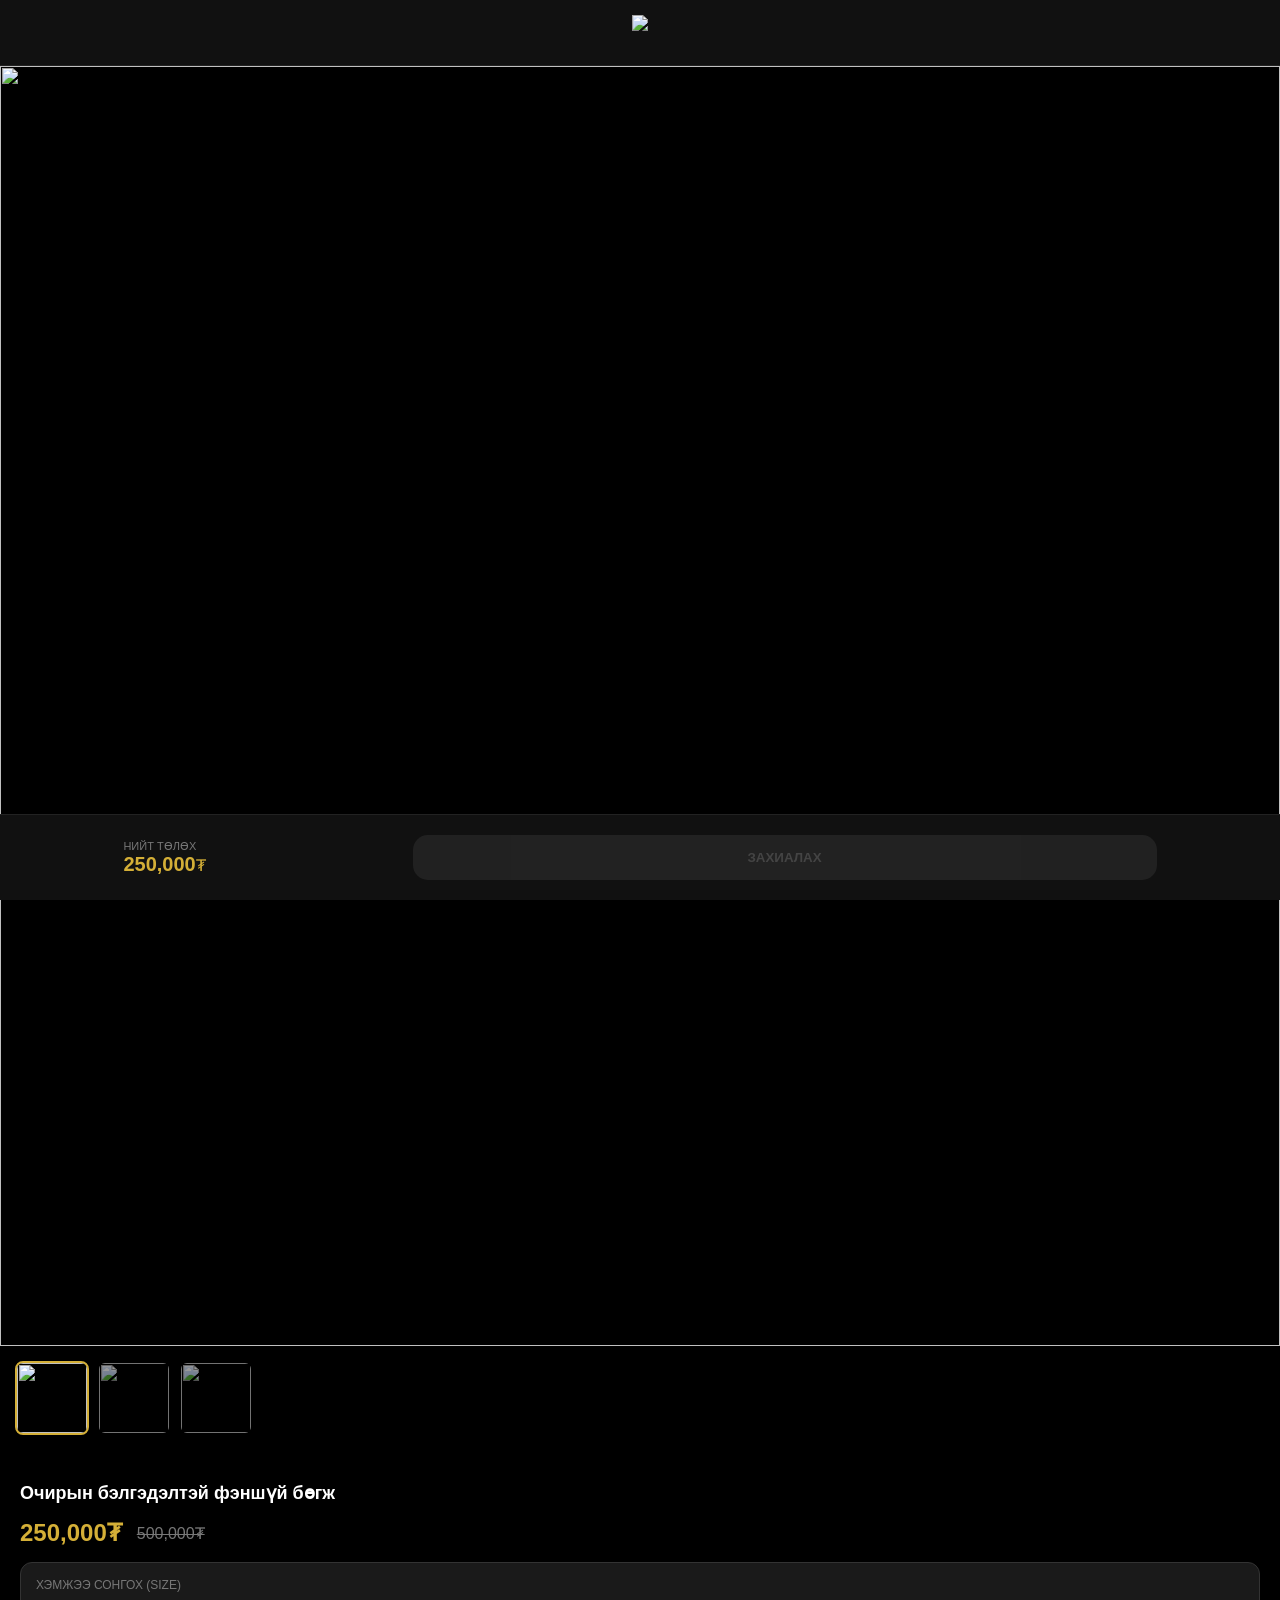
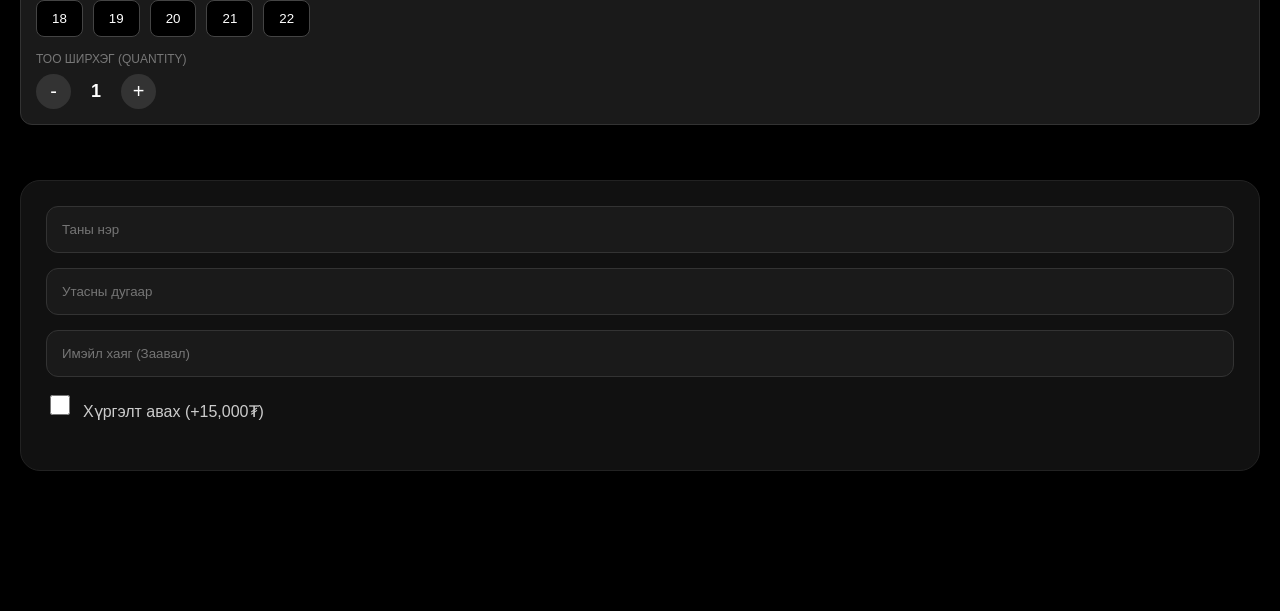
==== index.html @ 752e1028 "Update title and enhance styling in index.html" ====
<!DOCTYPE html>
<html lang="mn">
<head>
    <meta charset="UTF-8">
    <meta name="viewport" content="width=device-width, initial-scale=1.0">
    <title>УРАН ХИЙЦ | Luxury Store</title>
    
    <script type="text/javascript" src="https://cdn.jsdelivr.net/npm/@emailjs/browser@3/dist/email.min.js"></script>
    <script type="text/javascript">
       (function(){
          emailjs.init("nfT3fjYlvh2OVOO5W"); 
       })();
    </script>

    <style>
        :root { --gold: #d4af37; --bg: #000; --card: #111; --red: #ff4d4d; --green: #25D366; }
        body { background-color: var(--bg); color: #fff; font-family: 'Segoe UI', Arial, sans-serif; margin: 0; padding-bottom: 120px; }
        .nav-header { display: flex; justify-content: center; padding: 15px; background: #111; border-bottom: 1px solid #222; position: sticky; top: 0; z-index: 100; }
        .nav-logo { height: 35px; }

        .main-img-holder { width: 100%; aspect-ratio: 1/1; overflow: hidden; background: #000; }
        .main-img-holder img { width: 100%; height: 100%; object-fit: cover; }
        .thumb-scroll { display: flex; gap: 8px; overflow-x: auto; padding: 15px; scrollbar-width: none; }
        .thumb-item { width: 70px; height: 70px; border-radius: 8px; flex-shrink: 0; cursor: pointer; border: 2px solid transparent; object-fit: cover; opacity: 0.6; }
        .thumb-active { border-color: var(--gold); opacity: 1; }

        .info-section { padding: 20px; }
        .product-title { font-size: 18px; font-weight: bold; margin-bottom: 10px; }
        .price-box { display: flex; align-items: center; gap: 15px; margin: 15px 0; }
        .current-price { font-size: 24px; font-weight: 800; color: var(--gold); }
        .old-price { font-size: 16px; color: #777; text-decoration: line-through; }

        .selection-box { background: #1a1a1a; padding: 15px; border-radius: 12px; margin: 15px 0; border: 1px solid #333; }
        .select-label { display: block; font-size: 12px; color: #777; margin-bottom: 8px; text-transform: uppercase; }
        .size-options { display: flex; gap: 10px; flex-wrap: wrap; margin-bottom: 15px; }
        .size-btn { background: #000; border: 1px solid #444; color: #fff; padding: 10px 15px; border-radius: 8px; cursor: pointer; }
        .size-btn.active { border-color: var(--gold); color: var(--gold); background: rgba(212, 175, 55, 0.1); }
        
        .qty-control { display: flex; align-items: center; gap: 20px; }
        .qty-btn { background: #333; border: none; color: #fff; width: 35px; height: 35px; border-radius: 50%; font-size: 20px; cursor: pointer; }
        #qty-val { font-size: 18px; font-weight: bold; }

        .order-card { background: var(--card); border-radius: 20px; padding: 25px; margin: 20px; border: 1px solid #222; }
        .order-card input { width: 100%; padding: 15px; margin-bottom: 15px; border-radius: 12px; border: 1px solid #333; background: #1a1a1a; color: #fff; box-sizing: border-box; }
        
        .footer-bar { position: fixed; bottom: 0; width: 100%; background: #111; padding: 20px; border-top: 1px solid #222; display: flex; justify-content: space-around; align-items: center; box-sizing: border-box; z-index: 100; }
        .checkout-btn { background: var(--gold); color: #000; border: none; padding: 15px 40px; border-radius: 15px; font-weight: bold; cursor: pointer; width: 60%; }
        .checkout-btn:disabled { background: #333; color: #777; opacity: 0.5; }

        /* Modal */
        .modal { display: none; position: fixed; top: 0; left: 0; width: 100%; height: 100%; background: rgba(0,0,0,0.95); justify-content: center; align-items: center; z-index: 1000; }
        .modal-content { background: #111; padding: 30px; border-radius: 25px; width: 90%; max-width: 400px; text-align: center; border: 1px solid var(--gold); }
        .payment-btn { width: 100%; padding: 15px; border: none; border-radius: 12px; font-weight: bold; cursor: pointer; margin-top: 10px; }
        .confirm-btn { background: var(--green); color: #000; }
        .close-btn { background: #222; color: #777; font-size: 12px; }
    </style>
</head>
<body>

<nav class="nav-header">
    <img src="https://i.postimg.cc/PrZQPYHB/Luxury-Footwear-Logo.png" class="nav-logo">
</nav>

<div class="product-container">
    <div class="main-img-holder">
        <img id="main-view" src="https://i.postimg.cc/PrZQPYHB/Luxury-Footwear-Logo.png">
    </div>
    <div class="thumb-scroll">
        <img class="thumb-item thumb-active" src="https://i.postimg.cc/PrZQPYHB/Luxury-Footwear-Logo.png" onclick="changeImg(this)">
        <img class="thumb-item" src="https://picsum.photos/600/600?random=1" onclick="changeImg(this)">
        <img class="thumb-item" src="https://picsum.photos/600/600?random=2" onclick="changeImg(this)">
    </div>

    <div class="info-section">
        <h1 class="product-title">Очирын бэлгэдэлтэй фэншүй бөгж</h1>
        <div class="price-box">
            <span class="current-price">250,000₮</span>
            <span class="old-price">500,000₮</span>
        </div>

        <div class="selection-box">
            <label class="select-label">Хэмжээ сонгох (Size)</label>
            <div class="size-options">
                <button class="size-btn" onclick="setSize(this)">18</button>
                <button class="size-btn" onclick="setSize(this)">19</button>
                <button class="size-btn" onclick="setSize(this)">20</button>
                <button class="size-btn" onclick="setSize(this)">21</button>
                <button class="size-btn" onclick="setSize(this)">22</button>
            </div>
            <label class="select-label">Тоо ширхэг (Quantity)</label>
            <div class="qty-control">
                <button class="qty-btn" onclick="updateQty(-1)">-</button>
                <span id="qty-val">1</span>
                <button class="qty-btn" onclick="updateQty(1)">+</button>
            </div>
        </div>
    </div>

    <div class="order-card">
        <input type="text" id="p-name" placeholder="Таны нэр" oninput="validate()">
        <input type="tel" id="p-phone" placeholder="Утасны дугаар" oninput="validate()">
        <input type="email" id="p-email" placeholder="Имэйл хаяг (Заавал)" oninput="validate()">
        <label style="display: flex; align-items: center; gap: 10px; margin-bottom: 15px; color: #ccc;">
            <input type="checkbox" id="del-check" onchange="calc()" style="width: 20px; height: 20px;"> 
            <span>Хүргэлт авах (+15,000₮)</span>
        </label>
        <input type="text" id="address" placeholder="Хүргэлтийн хаяг" style="display:none;" oninput="validate()">
    </div>
</div>

<div class="footer-bar">
    <div>
        <div style="font-size: 11px; color: #777;">НИЙТ ТӨЛӨХ</div>
        <span id="res-total" style="font-size: 20px; color: var(--gold); font-weight: bold;">250,000</span><span style="color:var(--gold);">₮</span>
    </div>
    <button id="submit-btn" class="checkout-btn" disabled onclick="sendOrder()">ЗАХИАЛАХ</button>
</div>

<div id="paymentModal" class="modal">
    <div class="modal-content">
        <h2 style="color: var(--gold); margin-bottom: 5px;">Захиалга бүртгэгдлээ</h2>
        <p style="font-size: 12px; color: #aaa; margin-bottom: 20px;">Төлбөр шилжүүлсний дараа баталгаажуулах товчийг дарна уу.</p>
        
        <div style="text-align: left; background: #000; padding: 15px; border-radius: 12px; border: 1px solid var(--gold); margin-bottom: 15px; font-size: 14px;">
            <div>Данс: <b>ХасБанк 5003793719</b></div>
            <div>Нэр: <b>Б.Энхсайхан</b></div>
            <div>Дүн: <b id="pay-total-val" style="color:var(--gold);">0₮</b></div>
            <div>Утга: <b id="pay-order-id" style="color:var(--green);">#UK-0000</b></div>
        </div>
        
        <img id="qr-img" src="" style="width: 160px; border-radius: 10px; margin-bottom: 15px;">
        
        <button id="confirm-pay-btn" class="payment-btn confirm-btn" onclick="confirmPayment()">ТӨЛБӨР ШИЛЖҮҮЛСЭН</button>
        <button class="payment-btn close-btn" onclick="window.location.reload()">ХААХ</button>
    </div>
</div>

<script>
let selectedSize = "";
let quantity = 1;
let currentOrderID = "";
const unitPrice = 250000;
const delFee = 15000;

function changeImg(el) {
    document.getElementById('main-view').src = el.src;
    document.querySelectorAll('.thumb-item').forEach(t => t.classList.remove('thumb-active'));
    el.classList.add('thumb-active');
}

function setSize(btn) {
    document.querySelectorAll('.size-btn').forEach(b => b.classList.remove('active'));
    btn.classList.add('active');
    selectedSize = btn.innerText;
    validate();
}

function updateQty(val) {
    quantity = Math.max(1, quantity + val);
    document.getElementById('qty-val').innerText = quantity;
    calc();
}

function calc() {
    const isDel = document.getElementById('del-check').checked;
    document.getElementById('address').style.display = isDel ? 'block' : 'none';
    const total = (unitPrice * quantity) + (isDel ? delFee : 0);
    document.getElementById('res-total').innerText = total.toLocaleString();
    document.getElementById('pay-total-val').innerText = total.toLocaleString() + "₮";
    validate();
}

function validate() {
    const name = document.getElementById('p-name').value.trim();
    const phone = document.getElementById('p-phone').value.trim();
    const email = document.getElementById('p-email').value.trim();
    const isDel = document.getElementById('del-check').checked;
    const address = document.getElementById('address').value.trim();
    
    let canSubmit = name !== "" && phone.length >= 8 && email.includes('@') && selectedSize !== "";
    if(isDel && address === "") canSubmit = false;
    
    document.getElementById('submit-btn').disabled = !canSubmit;
}

function sendOrder() {
    const btn = document.getElementById('submit-btn');
    btn.innerText = "Илгээж байна...";
    btn.disabled = true;
    
    currentOrderID = '#UK-' + Math.floor(1000 + Math.random() * 9000);
    const params = {
        order_id: currentOrderID,
        from_name: document.getElementById('p-name').value,
        phone: document.getElementById('p-phone').value,
        user_email: document.getElementById('p-email').value,
        order_details: `Бөгж (Хэмжээ: ${selectedSize}, Тоо: ${quantity}ш) - ЗАХИАЛГА ҮҮССЭН`,
        address: document.getElementById('address').value || "Дэлгүүрээс авах",
        total_price: document.getElementById('res-total').innerText + "₮"
    };

    emailjs.send('service_izdours', 'template_ix01rik', params)
    .then(() => {
        document.getElementById('pay-order-id').innerText = currentOrderID;
        document.getElementById('qr-img').src = `https://api.qrserver.com/v1/create-qr-code/?size=200x200&data=https://u-khiits.mn/pay?id=${currentOrderID}`;
        document.getElementById('paymentModal').style.display = 'flex';
        btn.innerText = "ЗАХИАЛАХ";
        btn.disabled = false;
    });
}

// ТӨЛБӨР БАТАЛГААЖУУЛАХ ФУНКЦ
function confirmPayment() {
    const btn = document.getElementById('confirm-pay-btn');
    btn.innerText = "Мэдэгдэж байна...";
    btn.disabled = true;

    const params = {
        order_id: currentOrderID,
        from_name: document.getElementById('p-name').value,
        phone: document.getElementById('p-phone').value,
        user_email: document.getElementById('p-email').value,
        order_details: `ТӨЛБӨР ТӨЛӨГДӨВ: Бөгж (Хэмжээ: ${selectedSize}, Тоо: ${quantity}ш)`,
        address: document.getElementById('address').value || "Дэлгүүрээс авах",
        total_price: document.getElementById('res-total').innerText + "₮"
    };

    emailjs.send('service_izdours', 'template_ix01rik', params)
    .then(() => {
        alert("Төлбөр шилжүүлсэн тухай мэдэгдэл илгээгдлээ. Бид шалгаад баталгаажуулах болно. Баярлалаа!");
        window.location.reload();
    })
    .catch((err) => {
        alert("Алдаа гарлаа, та дахин оролдоно уу.");
        btn.disabled = false;
        btn.innerText = "ТӨЛБӨР ШИЛЖҮҮЛСЭН";
    });
}
</script>
</body>
</html>
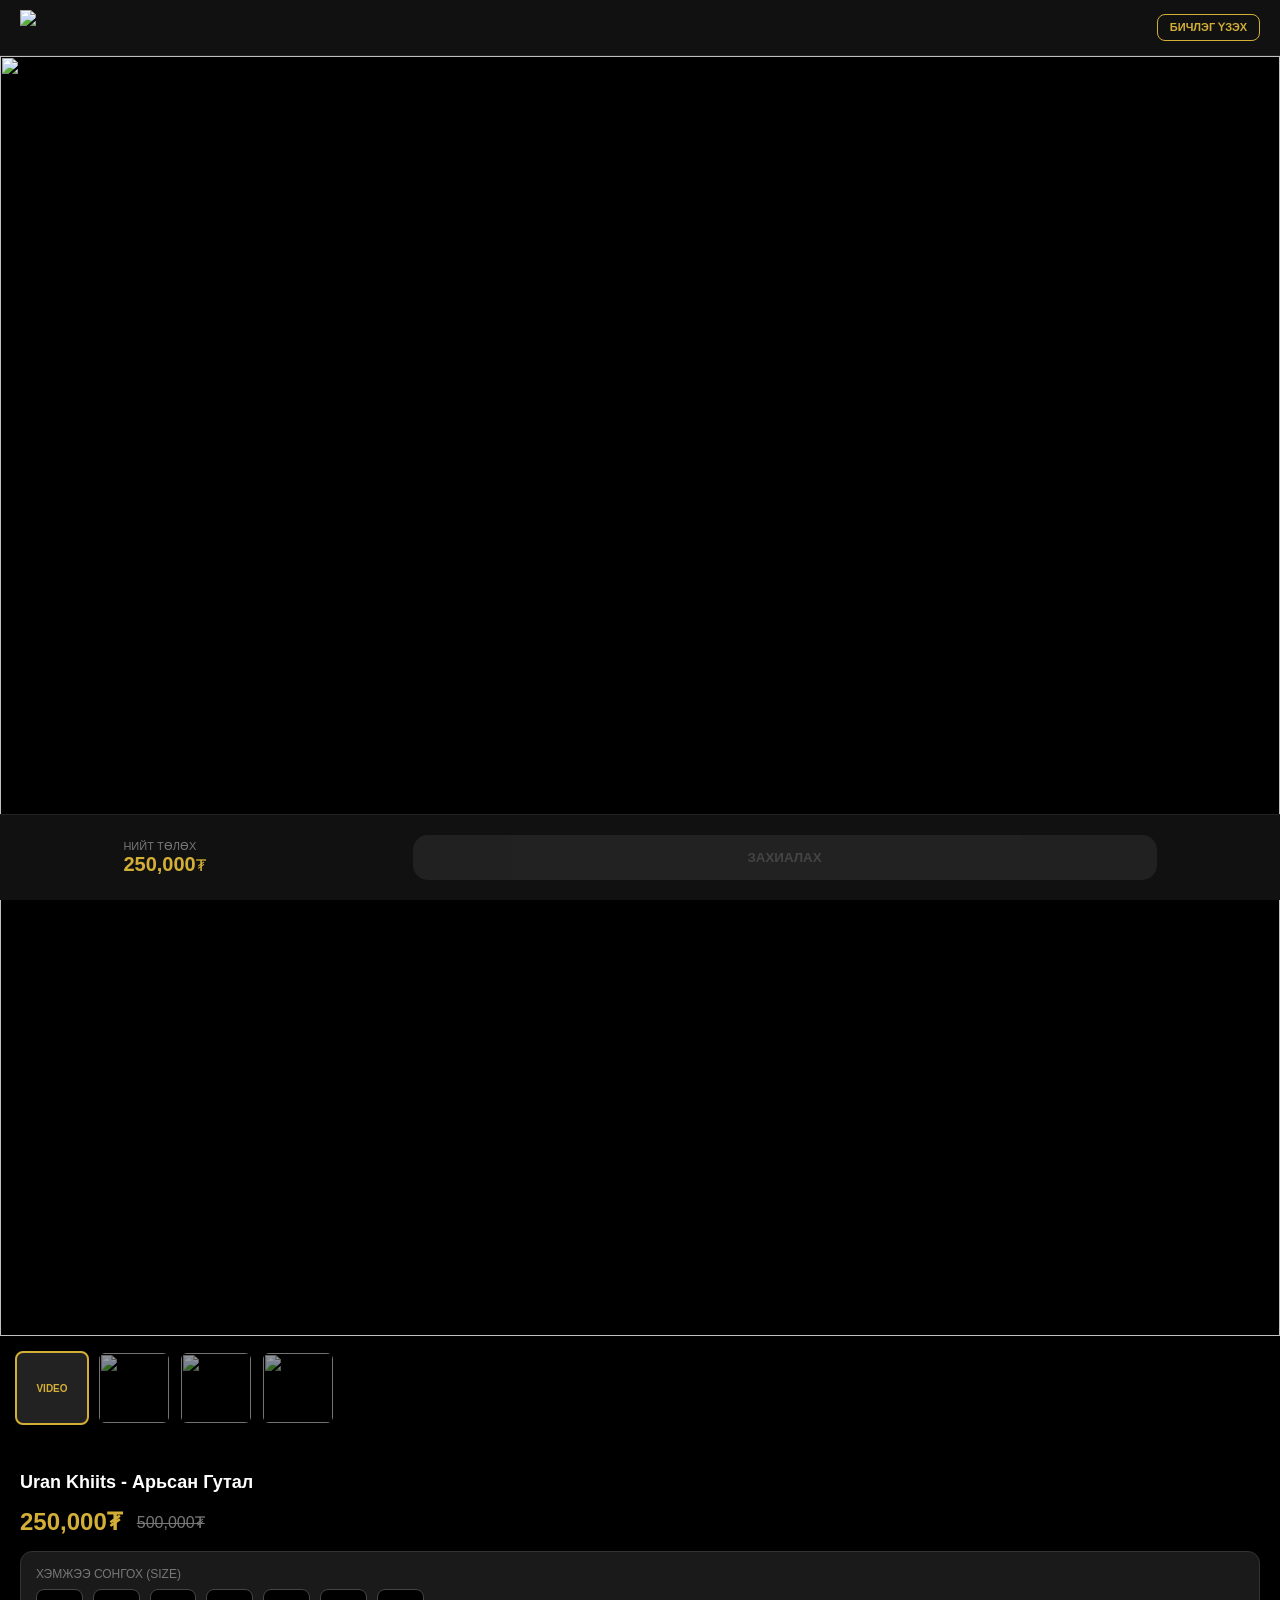
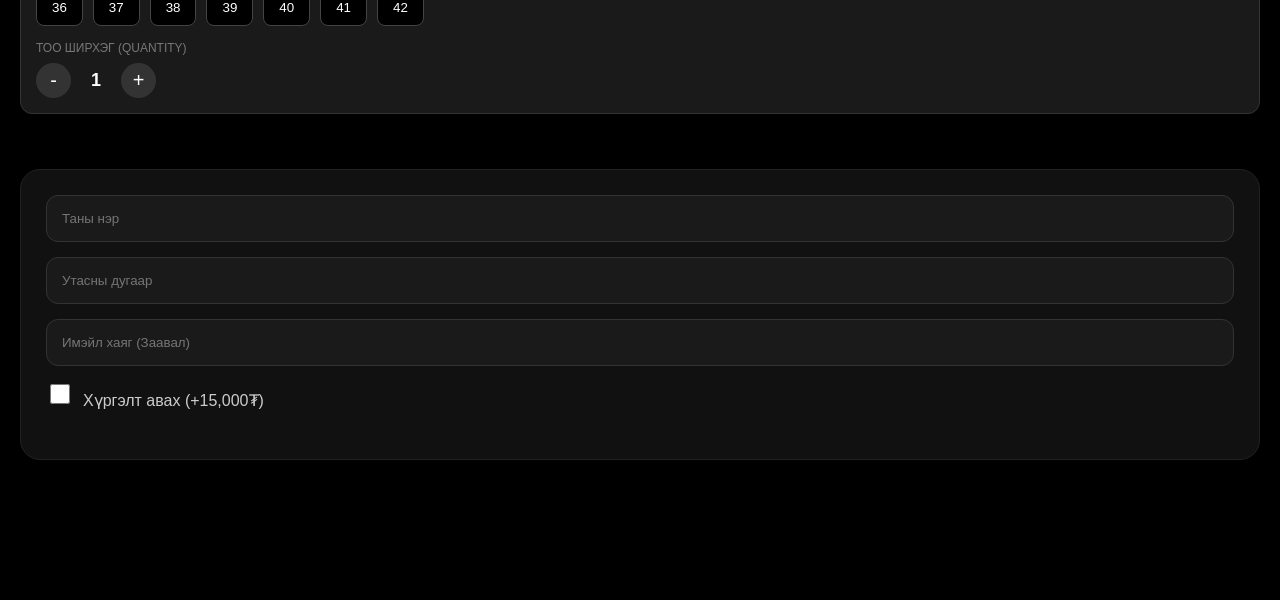
==== commit 09a05fd0: "Rearrange product display to prioritize image over video Updated the product display section to show" ====
--- a/index.html
+++ b/index.html
@@ -15,11 +15,37 @@
     <style>
         :root { --gold: #d4af37; --bg: #000; --card: #111; --red: #ff4d4d; --green: #25D366; }
         body { background-color: var(--bg); color: #fff; font-family: 'Segoe UI', Arial, sans-serif; margin: 0; padding-bottom: 120px; }
-        .nav-header { display: flex; justify-content: center; padding: 15px; background: #111; border-bottom: 1px solid #222; position: sticky; top: 0; z-index: 100; }
+        
+        /* Навбар хэсэгт БИЧЛЭГ ҮЗЭХ товчийг нэмсэн */
+        .nav-header { 
+            display: flex; 
+            justify-content: space-between; 
+            align-items: center; 
+            padding: 10px 20px; 
+            background: #111; 
+            border-bottom: 1px solid #222; 
+            position: sticky; 
+            top: 0; 
+            z-index: 100; 
+        }
         .nav-logo { height: 35px; }
-
-        .main-img-holder { width: 100%; aspect-ratio: 1/1; overflow: hidden; background: #000; }
-        .main-img-holder img { width: 100%; height: 100%; object-fit: cover; }
+        .video-link-btn { 
+            color: var(--gold); 
+            text-decoration: none; 
+            border: 1px solid var(--gold); 
+            padding: 6px 12px; 
+            border-radius: 8px; 
+            font-size: 11px; 
+            font-weight: bold;
+            transition: 0.3s;
+        }
+        .video-link-btn:hover {
+            background: rgba(212, 175, 55, 0.1);
+        }
+
+        .main-img-holder { width: 100%; aspect-ratio: 1/1; overflow: hidden; background: #000; position: relative; }
+        .main-img-holder img, .main-img-holder video { width: 100%; height: 100%; object-fit: cover; }
+        
         .thumb-scroll { display: flex; gap: 8px; overflow-x: auto; padding: 15px; scrollbar-width: none; }
         .thumb-item { width: 70px; height: 70px; border-radius: 8px; flex-shrink: 0; cursor: pointer; border: 2px solid transparent; object-fit: cover; opacity: 0.6; }
         .thumb-active { border-color: var(--gold); opacity: 1; }
@@ -47,7 +73,6 @@
         .checkout-btn { background: var(--gold); color: #000; border: none; padding: 15px 40px; border-radius: 15px; font-weight: bold; cursor: pointer; width: 60%; }
         .checkout-btn:disabled { background: #333; color: #777; opacity: 0.5; }
 
-        /* Modal */
         .modal { display: none; position: fixed; top: 0; left: 0; width: 100%; height: 100%; background: rgba(0,0,0,0.95); justify-content: center; align-items: center; z-index: 1000; }
         .modal-content { background: #111; padding: 30px; border-radius: 25px; width: 90%; max-width: 400px; text-align: center; border: 1px solid var(--gold); }
         .payment-btn { width: 100%; padding: 15px; border: none; border-radius: 12px; font-weight: bold; cursor: pointer; margin-top: 10px; }
@@ -59,20 +84,26 @@
 
 <nav class="nav-header">
     <img src="https://i.postimg.cc/PrZQPYHB/Luxury-Footwear-Logo.png" class="nav-logo">
+    <a href="videos.html" class="video-link-btn">БИЧЛЭГ ҮЗЭХ</a>
 </nav>
 
-<div class="product-container">
-    <div class="main-img-holder">
-        <img id="main-view" src="https://i.postimg.cc/PrZQPYHB/Luxury-Footwear-Logo.png">
-    </div>
+<div class="main-img-holder">
+    <img id="main-view" src="https://i.postimg.cc/PrZQPYHB/Luxury-Footwear-Logo.png" style="display: block;">
+    
+    <video id="main-video" style="display: none;" muted loop playsinline>
+        <source src="8a8170ee-0295-4169-8b55-b41bb0f8d7ea.mp4" type="video/mp4">
+    </video>
+</div>
+
     <div class="thumb-scroll">
-        <img class="thumb-item thumb-active" src="https://i.postimg.cc/PrZQPYHB/Luxury-Footwear-Logo.png" onclick="changeImg(this)">
+        <div class="thumb-item thumb-active" onclick="showVideo()" style="background: #222; display: flex; align-items: center; justify-content: center; color: var(--gold); font-size: 10px; font-weight: bold; text-align: center;">VIDEO</div>
+        <img class="thumb-item" src="https://i.postimg.cc/PrZQPYHB/Luxury-Footwear-Logo.png" onclick="changeImg(this)">
         <img class="thumb-item" src="https://picsum.photos/600/600?random=1" onclick="changeImg(this)">
         <img class="thumb-item" src="https://picsum.photos/600/600?random=2" onclick="changeImg(this)">
     </div>
 
     <div class="info-section">
-        <h1 class="product-title">Очирын бэлгэдэлтэй фэншүй бөгж</h1>
+        <h1 class="product-title">Uran Khiits - Арьсан Гутал</h1>
         <div class="price-box">
             <span class="current-price">250,000₮</span>
             <span class="old-price">500,000₮</span>
@@ -81,11 +112,13 @@
         <div class="selection-box">
             <label class="select-label">Хэмжээ сонгох (Size)</label>
             <div class="size-options">
-                <button class="size-btn" onclick="setSize(this)">18</button>
-                <button class="size-btn" onclick="setSize(this)">19</button>
-                <button class="size-btn" onclick="setSize(this)">20</button>
-                <button class="size-btn" onclick="setSize(this)">21</button>
-                <button class="size-btn" onclick="setSize(this)">22</button>
+                <button class="size-btn" onclick="setSize(this)">36</button>
+                <button class="size-btn" onclick="setSize(this)">37</button>
+                <button class="size-btn" onclick="setSize(this)">38</button>
+                <button class="size-btn" onclick="setSize(this)">39</button>
+                <button class="size-btn" onclick="setSize(this)">40</button>
+                <button class="size-btn" onclick="setSize(this)">41</button>
+                <button class="size-btn" onclick="setSize(this)">42</button>
             </div>
             <label class="select-label">Тоо ширхэг (Quantity)</label>
             <div class="qty-control">
@@ -142,8 +175,18 @@
 const unitPrice = 250000;
 const delFee = 15000;
 
+function showVideo() {
+    document.getElementById('main-video').style.display = 'block';
+    document.getElementById('main-view').style.display = 'none';
+    document.querySelectorAll('.thumb-item').forEach(t => t.classList.remove('thumb-active'));
+    event.currentTarget.classList.add('thumb-active');
+}
+
 function changeImg(el) {
-    document.getElementById('main-view').src = el.src;
+    document.getElementById('main-video').style.display = 'none';
+    const mainImg = document.getElementById('main-view');
+    mainImg.style.display = 'block';
+    mainImg.src = el.src;
     document.querySelectorAll('.thumb-item').forEach(t => t.classList.remove('thumb-active'));
     el.classList.add('thumb-active');
 }
@@ -194,7 +237,7 @@
         from_name: document.getElementById('p-name').value,
         phone: document.getElementById('p-phone').value,
         user_email: document.getElementById('p-email').value,
-        order_details: `Бөгж (Хэмжээ: ${selectedSize}, Тоо: ${quantity}ш) - ЗАХИАЛГА ҮҮССЭН`,
+        order_details: `Гутлын захиалга (Хэмжээ: ${selectedSize}, Тоо: ${quantity}ш) - ЗАХИАЛГА ҮҮССЭН`,
         address: document.getElementById('address').value || "Дэлгүүрээс авах",
         total_price: document.getElementById('res-total').innerText + "₮"
     };
@@ -209,7 +252,6 @@
     });
 }
 
-// ТӨЛБӨР БАТАЛГААЖУУЛАХ ФУНКЦ
 function confirmPayment() {
     const btn = document.getElementById('confirm-pay-btn');
     btn.innerText = "Мэдэгдэж байна...";
@@ -220,7 +262,7 @@
         from_name: document.getElementById('p-name').value,
         phone: document.getElementById('p-phone').value,
         user_email: document.getElementById('p-email').value,
-        order_details: `ТӨЛБӨР ТӨЛӨГДӨВ: Бөгж (Хэмжээ: ${selectedSize}, Тоо: ${quantity}ш)`,
+        order_details: `ТӨЛБӨР ТӨЛӨГДӨВ: Гутал (Хэмжээ: ${selectedSize}, Тоо: ${quantity}ш)`,
         address: document.getElementById('address').value || "Дэлгүүрээс авах",
         total_price: document.getElementById('res-total').innerText + "₮"
     };
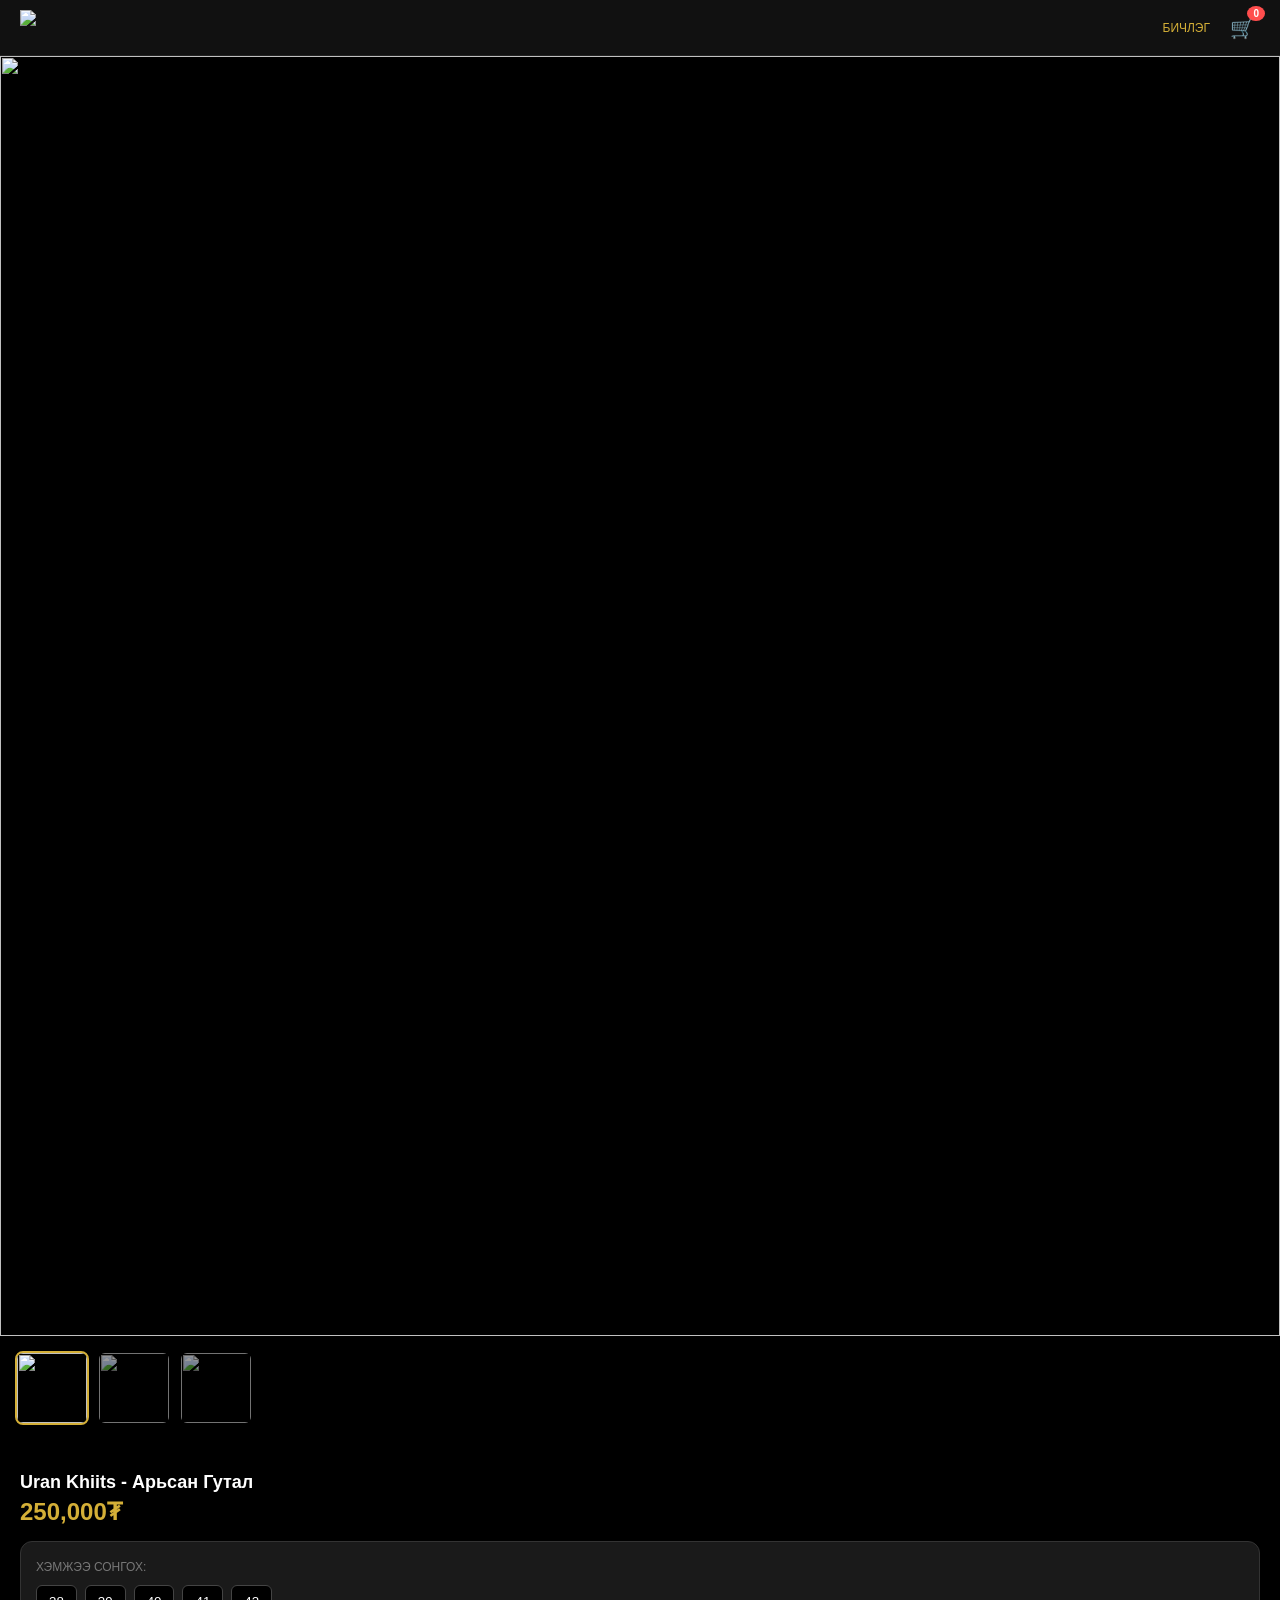
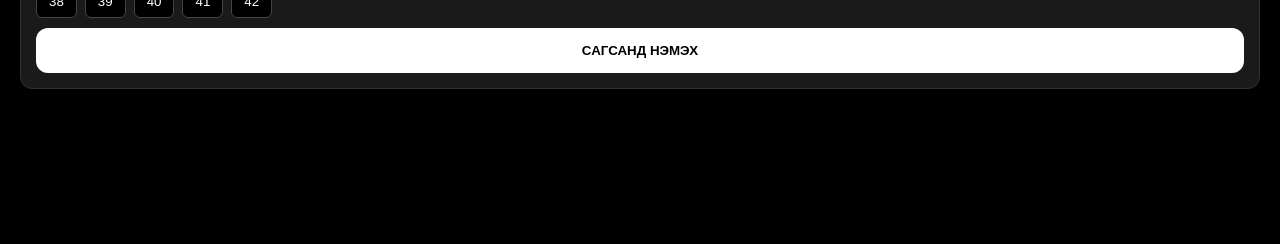
==== commit 6997d209: "Refactor HTML structure and update styles" ====
--- a/index.html
+++ b/index.html
@@ -16,88 +16,81 @@
         :root { --gold: #d4af37; --bg: #000; --card: #111; --red: #ff4d4d; --green: #25D366; }
         body { background-color: var(--bg); color: #fff; font-family: 'Segoe UI', Arial, sans-serif; margin: 0; padding-bottom: 120px; }
         
-        /* Навбар хэсэгт БИЧЛЭГ ҮЗЭХ товчийг нэмсэн */
         .nav-header { 
-            display: flex; 
-            justify-content: space-between; 
-            align-items: center; 
-            padding: 10px 20px; 
-            background: #111; 
-            border-bottom: 1px solid #222; 
-            position: sticky; 
-            top: 0; 
-            z-index: 100; 
+            display: flex; justify-content: space-between; align-items: center; 
+            padding: 10px 20px; background: #111; border-bottom: 1px solid #222; 
+            position: sticky; top: 0; z-index: 100; 
         }
         .nav-logo { height: 35px; }
-        .video-link-btn { 
-            color: var(--gold); 
-            text-decoration: none; 
-            border: 1px solid var(--gold); 
-            padding: 6px 12px; 
-            border-radius: 8px; 
-            font-size: 11px; 
-            font-weight: bold;
-            transition: 0.3s;
-        }
-        .video-link-btn:hover {
-            background: rgba(212, 175, 55, 0.1);
-        }
-
-        .main-img-holder { width: 100%; aspect-ratio: 1/1; overflow: hidden; background: #000; position: relative; }
-        .main-img-holder img, .main-img-holder video { width: 100%; height: 100%; object-fit: cover; }
+        .nav-right { display: flex; gap: 15px; align-items: center; }
+        
+        .cart-icon-btn { position: relative; background: none; border: none; cursor: pointer; padding: 5px; }
+        .cart-count { 
+            position: absolute; top: -5px; right: -5px; background: var(--red); 
+            color: white; border-radius: 50%; padding: 2px 6px; font-size: 10px; font-weight: bold;
+        }
+
+        .main-img-holder { width: 100%; aspect-ratio: 1/1; overflow: hidden; background: #000; }
+        .main-img-holder img { width: 100%; height: 100%; object-fit: cover; }
         
         .thumb-scroll { display: flex; gap: 8px; overflow-x: auto; padding: 15px; scrollbar-width: none; }
-        .thumb-item { width: 70px; height: 70px; border-radius: 8px; flex-shrink: 0; cursor: pointer; border: 2px solid transparent; object-fit: cover; opacity: 0.6; }
+        .thumb-item { width: 70px; height: 70px; border-radius: 8px; flex-shrink: 0; cursor: pointer; opacity: 0.6; border: 2px solid transparent; }
         .thumb-active { border-color: var(--gold); opacity: 1; }
 
         .info-section { padding: 20px; }
-        .product-title { font-size: 18px; font-weight: bold; margin-bottom: 10px; }
-        .price-box { display: flex; align-items: center; gap: 15px; margin: 15px 0; }
+        .product-title { font-size: 18px; font-weight: bold; margin-bottom: 5px; }
+        .price-box { margin-bottom: 15px; }
         .current-price { font-size: 24px; font-weight: 800; color: var(--gold); }
-        .old-price { font-size: 16px; color: #777; text-decoration: line-through; }
 
         .selection-box { background: #1a1a1a; padding: 15px; border-radius: 12px; margin: 15px 0; border: 1px solid #333; }
-        .select-label { display: block; font-size: 12px; color: #777; margin-bottom: 8px; text-transform: uppercase; }
-        .size-options { display: flex; gap: 10px; flex-wrap: wrap; margin-bottom: 15px; }
-        .size-btn { background: #000; border: 1px solid #444; color: #fff; padding: 10px 15px; border-radius: 8px; cursor: pointer; }
+        .size-options { display: flex; gap: 8px; flex-wrap: wrap; margin-top: 10px; }
+        .size-btn { background: #000; border: 1px solid #444; color: #fff; padding: 8px 12px; border-radius: 6px; cursor: pointer; }
         .size-btn.active { border-color: var(--gold); color: var(--gold); background: rgba(212, 175, 55, 0.1); }
-        
-        .qty-control { display: flex; align-items: center; gap: 20px; }
-        .qty-btn { background: #333; border: none; color: #fff; width: 35px; height: 35px; border-radius: 50%; font-size: 20px; cursor: pointer; }
-        #qty-val { font-size: 18px; font-weight: bold; }
-
-        .order-card { background: var(--card); border-radius: 20px; padding: 25px; margin: 20px; border: 1px solid #222; }
-        .order-card input { width: 100%; padding: 15px; margin-bottom: 15px; border-radius: 12px; border: 1px solid #333; background: #1a1a1a; color: #fff; box-sizing: border-box; }
-        
-        .footer-bar { position: fixed; bottom: 0; width: 100%; background: #111; padding: 20px; border-top: 1px solid #222; display: flex; justify-content: space-around; align-items: center; box-sizing: border-box; z-index: 100; }
-        .checkout-btn { background: var(--gold); color: #000; border: none; padding: 15px 40px; border-radius: 15px; font-weight: bold; cursor: pointer; width: 60%; }
-        .checkout-btn:disabled { background: #333; color: #777; opacity: 0.5; }
-
-        .modal { display: none; position: fixed; top: 0; left: 0; width: 100%; height: 100%; background: rgba(0,0,0,0.95); justify-content: center; align-items: center; z-index: 1000; }
-        .modal-content { background: #111; padding: 30px; border-radius: 25px; width: 90%; max-width: 400px; text-align: center; border: 1px solid var(--gold); }
-        .payment-btn { width: 100%; padding: 15px; border: none; border-radius: 12px; font-weight: bold; cursor: pointer; margin-top: 10px; }
-        .confirm-btn { background: var(--green); color: #000; }
-        .close-btn { background: #222; color: #777; font-size: 12px; }
+
+        .add-to-cart-btn { 
+            width: 100%; background: #fff; color: #000; border: none; padding: 15px; 
+            border-radius: 12px; font-weight: bold; cursor: pointer; margin-top: 10px;
+        }
+
+        /* Сагсны цонх */
+        .cart-overlay { 
+            position: fixed; top: 0; left: 0; width: 100%; height: 100%; 
+            background: rgba(0,0,0,0.9); z-index: 1000; display: none; flex-direction: column;
+        }
+        .cart-content { padding: 20px; flex: 1; overflow-y: auto; }
+        .cart-item { 
+            display: flex; justify-content: space-between; align-items: center; 
+            padding: 15px; background: #111; border-radius: 10px; margin-bottom: 10px; border: 1px solid #222;
+        }
+        .remove-btn { color: var(--red); background: none; border: none; font-size: 20px; cursor: pointer; }
+
+        .order-form { padding: 20px; background: #111; border-top: 1px solid #222; }
+        .order-form input { width: 100%; padding: 12px; margin-bottom: 10px; border-radius: 8px; background: #222; border: 1px solid #333; color: #fff; box-sizing: border-box; }
+
+        .footer-bar { position: fixed; bottom: 0; width: 100%; background: #111; padding: 20px; border-top: 1px solid #222; display: flex; justify-content: space-between; align-items: center; box-sizing: border-box; }
+        .checkout-btn { background: var(--gold); color: #000; border: none; padding: 15px 30px; border-radius: 12px; font-weight: bold; cursor: pointer; }
     </style>
 </head>
 <body>
 
 <nav class="nav-header">
     <img src="https://i.postimg.cc/PrZQPYHB/Luxury-Footwear-Logo.png" class="nav-logo">
-    <a href="videos.html" class="video-link-btn">БИЧЛЭГ ҮЗЭХ</a>
+    <div class="nav-right">
+        <a href="videos.html" style="color:var(--gold); text-decoration:none; font-size:12px;">БИЧЛЭГ</a>
+        <button class="cart-icon-btn" onclick="toggleCart()">
+            <span style="font-size: 20px;">🛒</span>
+            <span id="cart-count-val" class="cart-count">0</span>
+        </button>
+    </div>
 </nav>
 
-<div class="main-img-holder">
-    <img id="main-view" src="https://i.postimg.cc/PrZQPYHB/Luxury-Footwear-Logo.png" style="display: block;">
-    
-    <video id="main-video" style="display: none;" muted loop playsinline>
-        <source src="8a8170ee-0295-4169-8b55-b41bb0f8d7ea.mp4" type="video/mp4">
-    </video>
-</div>
+<div class="product-container">
+    <div class="main-img-holder">
+        <img id="main-view" src="https://i.postimg.cc/PrZQPYHB/Luxury-Footwear-Logo.png">
+    </div>
 
     <div class="thumb-scroll">
-        <div class="thumb-item thumb-active" onclick="showVideo()" style="background: #222; display: flex; align-items: center; justify-content: center; color: var(--gold); font-size: 10px; font-weight: bold; text-align: center;">VIDEO</div>
-        <img class="thumb-item" src="https://i.postimg.cc/PrZQPYHB/Luxury-Footwear-Logo.png" onclick="changeImg(this)">
+        <img class="thumb-item thumb-active" src="https://i.postimg.cc/PrZQPYHB/Luxury-Footwear-Logo.png" onclick="changeImg(this)">
         <img class="thumb-item" src="https://picsum.photos/600/600?random=1" onclick="changeImg(this)">
         <img class="thumb-item" src="https://picsum.photos/600/600?random=2" onclick="changeImg(this)">
     </div>
@@ -106,176 +99,123 @@
         <h1 class="product-title">Uran Khiits - Арьсан Гутал</h1>
         <div class="price-box">
             <span class="current-price">250,000₮</span>
-            <span class="old-price">500,000₮</span>
         </div>
 
         <div class="selection-box">
-            <label class="select-label">Хэмжээ сонгох (Size)</label>
+            <span style="font-size: 12px; color: #777;">ХЭМЖЭЭ СОНГОХ:</span>
             <div class="size-options">
-                <button class="size-btn" onclick="setSize(this)">36</button>
-                <button class="size-btn" onclick="setSize(this)">37</button>
-                <button class="size-btn" onclick="setSize(this)">38</button>
-                <button class="size-btn" onclick="setSize(this)">39</button>
-                <button class="size-btn" onclick="setSize(this)">40</button>
-                <button class="size-btn" onclick="setSize(this)">41</button>
-                <button class="size-btn" onclick="setSize(this)">42</button>
+                <button class="size-btn" onclick="selectSize(this)">38</button>
+                <button class="size-btn" onclick="selectSize(this)">39</button>
+                <button class="size-btn" onclick="selectSize(this)">40</button>
+                <button class="size-btn" onclick="selectSize(this)">41</button>
+                <button class="size-btn" onclick="selectSize(this)">42</button>
             </div>
-            <label class="select-label">Тоо ширхэг (Quantity)</label>
-            <div class="qty-control">
-                <button class="qty-btn" onclick="updateQty(-1)">-</button>
-                <span id="qty-val">1</span>
-                <button class="qty-btn" onclick="updateQty(1)">+</button>
-            </div>
-        </div>
-    </div>
-
-    <div class="order-card">
-        <input type="text" id="p-name" placeholder="Таны нэр" oninput="validate()">
-        <input type="tel" id="p-phone" placeholder="Утасны дугаар" oninput="validate()">
-        <input type="email" id="p-email" placeholder="Имэйл хаяг (Заавал)" oninput="validate()">
-        <label style="display: flex; align-items: center; gap: 10px; margin-bottom: 15px; color: #ccc;">
-            <input type="checkbox" id="del-check" onchange="calc()" style="width: 20px; height: 20px;"> 
-            <span>Хүргэлт авах (+15,000₮)</span>
-        </label>
-        <input type="text" id="address" placeholder="Хүргэлтийн хаяг" style="display:none;" oninput="validate()">
+            <button class="add-to-cart-btn" onclick="addToCart()">САГСАНД НЭМЭХ</button>
+        </div>
     </div>
 </div>
 
-<div class="footer-bar">
-    <div>
-        <div style="font-size: 11px; color: #777;">НИЙТ ТӨЛӨХ</div>
-        <span id="res-total" style="font-size: 20px; color: var(--gold); font-weight: bold;">250,000</span><span style="color:var(--gold);">₮</span>
-    </div>
-    <button id="submit-btn" class="checkout-btn" disabled onclick="sendOrder()">ЗАХИАЛАХ</button>
+<div id="cartOverlay" class="cart-overlay">
+    <div style="padding: 20px; display: flex; justify-content: space-between; border-bottom: 1px solid #222;">
+        <h3>Миний сагс</h3>
+        <button onclick="toggleCart()" style="background:none; border:none; color:#fff; font-size:24px;">✕</button>
+    </div>
+    
+    <div id="cartItems" class="cart-content">
+        </div>
+
+    <div class="order-form">
+        <input type="text" id="p-name" placeholder="Таны нэр">
+        <input type="tel" id="p-phone" placeholder="Утасны дугаар">
+        <div style="display:flex; justify-content:space-between; margin-top:10px;">
+            <span>Нийт:</span>
+            <span id="cart-total" style="color:var(--gold); font-weight:bold;">0₮</span>
+        </div>
+        <button class="add-to-cart-btn" style="background:var(--gold);" onclick="sendOrder()">ЗАХИАЛГА ИЛГЭЭХ</button>
+    </div>
 </div>
 
-<div id="paymentModal" class="modal">
-    <div class="modal-content">
-        <h2 style="color: var(--gold); margin-bottom: 5px;">Захиалга бүртгэгдлээ</h2>
-        <p style="font-size: 12px; color: #aaa; margin-bottom: 20px;">Төлбөр шилжүүлсний дараа баталгаажуулах товчийг дарна уу.</p>
-        
-        <div style="text-align: left; background: #000; padding: 15px; border-radius: 12px; border: 1px solid var(--gold); margin-bottom: 15px; font-size: 14px;">
-            <div>Данс: <b>ХасБанк 5003793719</b></div>
-            <div>Нэр: <b>Б.Энхсайхан</b></div>
-            <div>Дүн: <b id="pay-total-val" style="color:var(--gold);">0₮</b></div>
-            <div>Утга: <b id="pay-order-id" style="color:var(--green);">#UK-0000</b></div>
-        </div>
-        
-        <img id="qr-img" src="" style="width: 160px; border-radius: 10px; margin-bottom: 15px;">
-        
-        <button id="confirm-pay-btn" class="payment-btn confirm-btn" onclick="confirmPayment()">ТӨЛБӨР ШИЛЖҮҮЛСЭН</button>
-        <button class="payment-btn close-btn" onclick="window.location.reload()">ХААХ</button>
-    </div>
-</div>
-
 <script>
+let cart = [];
 let selectedSize = "";
-let quantity = 1;
-let currentOrderID = "";
 const unitPrice = 250000;
-const delFee = 15000;
-
-function showVideo() {
-    document.getElementById('main-video').style.display = 'block';
-    document.getElementById('main-view').style.display = 'none';
-    document.querySelectorAll('.thumb-item').forEach(t => t.classList.remove('thumb-active'));
-    event.currentTarget.classList.add('thumb-active');
-}
 
 function changeImg(el) {
-    document.getElementById('main-video').style.display = 'none';
-    const mainImg = document.getElementById('main-view');
-    mainImg.style.display = 'block';
-    mainImg.src = el.src;
+    document.getElementById('main-view').src = el.src;
     document.querySelectorAll('.thumb-item').forEach(t => t.classList.remove('thumb-active'));
     el.classList.add('thumb-active');
 }
 
-function setSize(btn) {
+function selectSize(btn) {
     document.querySelectorAll('.size-btn').forEach(b => b.classList.remove('active'));
     btn.classList.add('active');
     selectedSize = btn.innerText;
-    validate();
-}
-
-function updateQty(val) {
-    quantity = Math.max(1, quantity + val);
-    document.getElementById('qty-val').innerText = quantity;
-    calc();
-}
-
-function calc() {
-    const isDel = document.getElementById('del-check').checked;
-    document.getElementById('address').style.display = isDel ? 'block' : 'none';
-    const total = (unitPrice * quantity) + (isDel ? delFee : 0);
-    document.getElementById('res-total').innerText = total.toLocaleString();
-    document.getElementById('pay-total-val').innerText = total.toLocaleString() + "₮";
-    validate();
-}
-
-function validate() {
-    const name = document.getElementById('p-name').value.trim();
-    const phone = document.getElementById('p-phone').value.trim();
-    const email = document.getElementById('p-email').value.trim();
-    const isDel = document.getElementById('del-check').checked;
-    const address = document.getElementById('address').value.trim();
-    
-    let canSubmit = name !== "" && phone.length >= 8 && email.includes('@') && selectedSize !== "";
-    if(isDel && address === "") canSubmit = false;
-    
-    document.getElementById('submit-btn').disabled = !canSubmit;
+}
+
+function addToCart() {
+    if(!selectedSize) { alert("Хэмжээгээ сонгоно уу"); return; }
+    
+    const item = { size: selectedSize, price: unitPrice, id: Date.now() };
+    cart.push(item);
+    updateCartUI();
+    alert("Сагсанд нэмэгдлээ!");
+}
+
+function updateCartUI() {
+    document.getElementById('cart-count-val').innerText = cart.length;
+    const container = document.getElementById('cartItems');
+    container.innerHTML = "";
+    
+    let total = 0;
+    cart.forEach(item => {
+        total += item.price;
+        container.innerHTML += `
+            <div class="cart-item">
+                <div>
+                    <div>Арьсан гутал</div>
+                    <div style="font-size:12px; color:var(--gold);">Хэмжээ: ${item.size}</div>
+                </div>
+                <div style="display:flex; align-items:center; gap:15px;">
+                    <span>${item.price.toLocaleString()}₮</span>
+                    <button class="remove-btn" onclick="removeItem(${item.id})">×</button>
+                </div>
+            </div>
+        `;
+    });
+    document.getElementById('cart-total').innerText = total.toLocaleString() + "₮";
+}
+
+function removeItem(id) {
+    cart = cart.filter(i => i.id !== id);
+    updateCartUI();
+}
+
+function toggleCart() {
+    const el = document.getElementById('cartOverlay');
+    el.style.display = el.style.display === 'flex' ? 'none' : 'flex';
 }
 
 function sendOrder() {
-    const btn = document.getElementById('submit-btn');
-    btn.innerText = "Илгээж байна...";
-    btn.disabled = true;
-    
-    currentOrderID = '#UK-' + Math.floor(1000 + Math.random() * 9000);
+    const name = document.getElementById('p-name').value;
+    const phone = document.getElementById('p-phone').value;
+
+    if(cart.length === 0) { alert("Сагс хоосон байна"); return; }
+    if(!name || !phone) { alert("Мэдээллээ бүрэн бөглөнө үү"); return; }
+
+    const details = cart.map(i => `Хэмжээ: ${i.size}`).join(", ");
     const params = {
-        order_id: currentOrderID,
-        from_name: document.getElementById('p-name').value,
-        phone: document.getElementById('p-phone').value,
-        user_email: document.getElementById('p-email').value,
-        order_details: `Гутлын захиалга (Хэмжээ: ${selectedSize}, Тоо: ${quantity}ш) - ЗАХИАЛГА ҮҮССЭН`,
-        address: document.getElementById('address').value || "Дэлгүүрээс авах",
-        total_price: document.getElementById('res-total').innerText + "₮"
+        from_name: name,
+        phone: phone,
+        order_details: `Сагсны захиалга: ${details}`,
+        total_price: document.getElementById('cart-total').innerText
     };
 
     emailjs.send('service_izdours', 'template_ix01rik', params)
     .then(() => {
-        document.getElementById('pay-order-id').innerText = currentOrderID;
-        document.getElementById('qr-img').src = `https://api.qrserver.com/v1/create-qr-code/?size=200x200&data=https://u-khiits.mn/pay?id=${currentOrderID}`;
-        document.getElementById('paymentModal').style.display = 'flex';
-        btn.innerText = "ЗАХИАЛАХ";
-        btn.disabled = false;
-    });
-}
-
-function confirmPayment() {
-    const btn = document.getElementById('confirm-pay-btn');
-    btn.innerText = "Мэдэгдэж байна...";
-    btn.disabled = true;
-
-    const params = {
-        order_id: currentOrderID,
-        from_name: document.getElementById('p-name').value,
-        phone: document.getElementById('p-phone').value,
-        user_email: document.getElementById('p-email').value,
-        order_details: `ТӨЛБӨР ТӨЛӨГДӨВ: Гутал (Хэмжээ: ${selectedSize}, Тоо: ${quantity}ш)`,
-        address: document.getElementById('address').value || "Дэлгүүрээс авах",
-        total_price: document.getElementById('res-total').innerText + "₮"
-    };
-
-    emailjs.send('service_izdours', 'template_ix01rik', params)
-    .then(() => {
-        alert("Төлбөр шилжүүлсэн тухай мэдэгдэл илгээгдлээ. Бид шалгаад баталгаажуулах болно. Баярлалаа!");
-        window.location.reload();
-    })
-    .catch((err) => {
-        alert("Алдаа гарлаа, та дахин оролдоно уу.");
-        btn.disabled = false;
-        btn.innerText = "ТӨЛБӨР ШИЛЖҮҮЛСЭН";
+        alert("Захиалга амжилттай илгээгдлээ!");
+        cart = [];
+        updateCartUI();
+        toggleCart();
     });
 }
 </script>
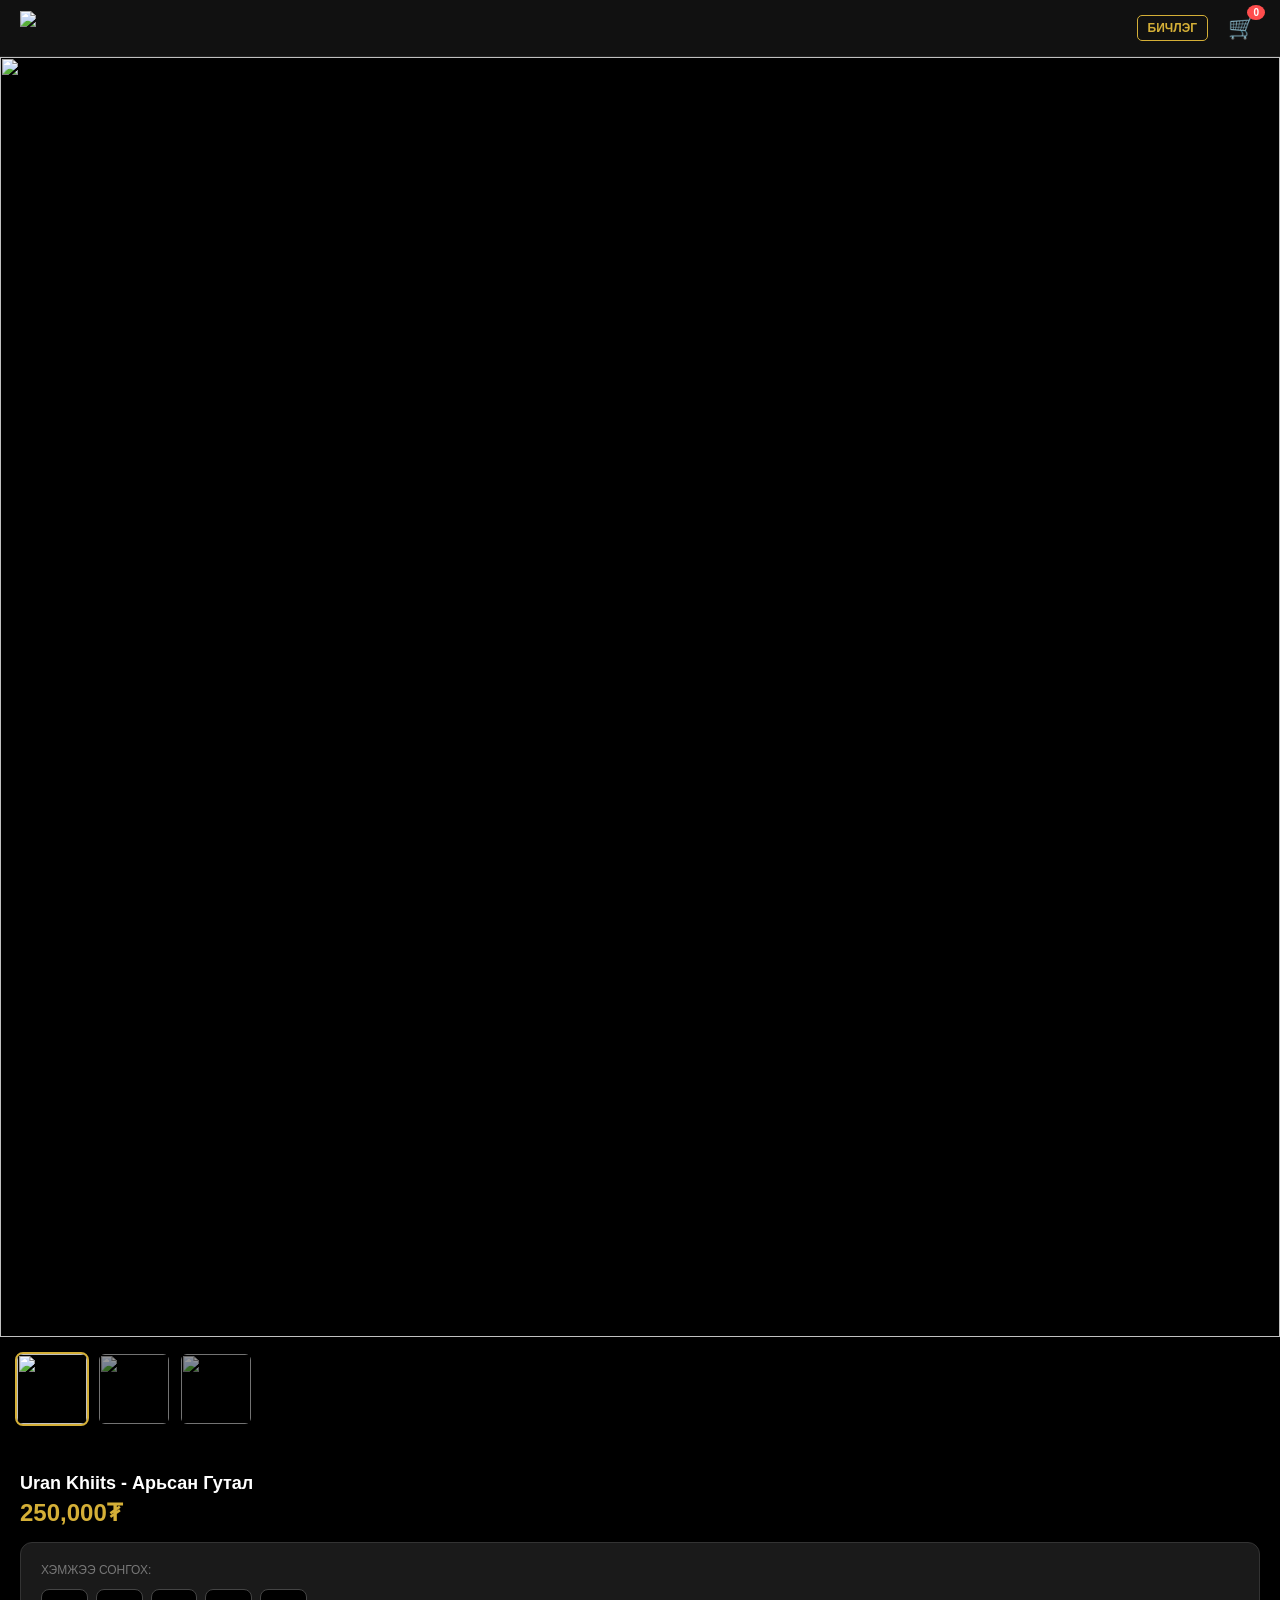
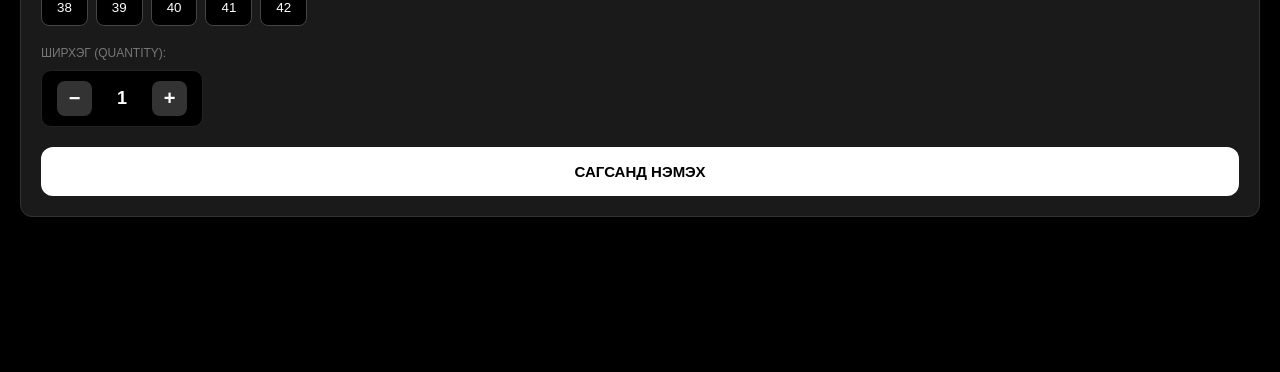
==== commit af43d577: "Update index.html" ====
--- a/index.html
+++ b/index.html
@@ -42,20 +42,25 @@
         .price-box { margin-bottom: 15px; }
         .current-price { font-size: 24px; font-weight: 800; color: var(--gold); }
 
-        .selection-box { background: #1a1a1a; padding: 15px; border-radius: 12px; margin: 15px 0; border: 1px solid #333; }
-        .size-options { display: flex; gap: 8px; flex-wrap: wrap; margin-top: 10px; }
-        .size-btn { background: #000; border: 1px solid #444; color: #fff; padding: 8px 12px; border-radius: 6px; cursor: pointer; }
+        .selection-box { background: #1a1a1a; padding: 20px; border-radius: 12px; margin: 15px 0; border: 1px solid #333; }
+        .size-options { display: flex; gap: 8px; flex-wrap: wrap; margin: 12px 0 20px 0; }
+        .size-btn { background: #000; border: 1px solid #444; color: #fff; padding: 10px 15px; border-radius: 8px; cursor: pointer; min-width: 45px; }
         .size-btn.active { border-color: var(--gold); color: var(--gold); background: rgba(212, 175, 55, 0.1); }
 
+        /* Нүүр хуудасны тоо ширхэг сонгох хэсэг */
+        .qty-label { font-size: 12px; color: #777; display: block; margin-bottom: 10px; }
+        .qty-control-main { display: flex; align-items: center; gap: 20px; margin-bottom: 20px; background: #000; padding: 10px 15px; border-radius: 10px; width: fit-content; border: 1px solid #222; }
+        .qty-btn-main { background: #333; border: none; color: #fff; width: 35px; height: 35px; border-radius: 8px; cursor: pointer; font-size: 20px; font-weight: bold; }
+        #main-qty-val { font-size: 18px; font-weight: bold; min-width: 20px; text-align: center; }
+
         .add-to-cart-btn { 
-            width: 100%; background: #fff; color: #000; border: none; padding: 15px; 
-            border-radius: 12px; font-weight: bold; cursor: pointer; margin-top: 10px;
-        }
-
-        /* Сагсны цонх */
+            width: 100%; background: #fff; color: #000; border: none; padding: 16px; 
+            border-radius: 12px; font-weight: bold; cursor: pointer; font-size: 15px;
+        }
+
         .cart-overlay { 
             position: fixed; top: 0; left: 0; width: 100%; height: 100%; 
-            background: rgba(0,0,0,0.9); z-index: 1000; display: none; flex-direction: column;
+            background: rgba(0,0,0,0.95); z-index: 1000; display: none; flex-direction: column;
         }
         .cart-content { padding: 20px; flex: 1; overflow-y: auto; }
         .cart-item { 
@@ -68,7 +73,6 @@
         .order-form input { width: 100%; padding: 12px; margin-bottom: 10px; border-radius: 8px; background: #222; border: 1px solid #333; color: #fff; box-sizing: border-box; }
 
         .footer-bar { position: fixed; bottom: 0; width: 100%; background: #111; padding: 20px; border-top: 1px solid #222; display: flex; justify-content: space-between; align-items: center; box-sizing: border-box; }
-        .checkout-btn { background: var(--gold); color: #000; border: none; padding: 15px 30px; border-radius: 12px; font-weight: bold; cursor: pointer; }
     </style>
 </head>
 <body>
@@ -76,9 +80,9 @@
 <nav class="nav-header">
     <img src="https://i.postimg.cc/PrZQPYHB/Luxury-Footwear-Logo.png" class="nav-logo">
     <div class="nav-right">
-        <a href="videos.html" style="color:var(--gold); text-decoration:none; font-size:12px;">БИЧЛЭГ</a>
+        <a href="videos.html" style="color:var(--gold); text-decoration:none; font-size:12px; font-weight: bold; border: 1px solid var(--gold); padding: 5px 10px; border-radius: 5px;">БИЧЛЭГ</a>
         <button class="cart-icon-btn" onclick="toggleCart()">
-            <span style="font-size: 20px;">🛒</span>
+            <span style="font-size: 22px;">🛒</span>
             <span id="cart-count-val" class="cart-count">0</span>
         </button>
     </div>
@@ -102,7 +106,7 @@
         </div>
 
         <div class="selection-box">
-            <span style="font-size: 12px; color: #777;">ХЭМЖЭЭ СОНГОХ:</span>
+            <span class="qty-label">ХЭМЖЭЭ СОНГОХ:</span>
             <div class="size-options">
                 <button class="size-btn" onclick="selectSize(this)">38</button>
                 <button class="size-btn" onclick="selectSize(this)">39</button>
@@ -110,25 +114,32 @@
                 <button class="size-btn" onclick="selectSize(this)">41</button>
                 <button class="size-btn" onclick="selectSize(this)">42</button>
             </div>
+
+            <span class="qty-label">ШИРХЭГ (QUANTITY):</span>
+            <div class="qty-control-main">
+                <button class="qty-btn-main" onclick="updateMainQty(-1)">−</button>
+                <span id="main-qty-val">1</span>
+                <button class="qty-btn-main" onclick="updateMainQty(1)">+</button>
+            </div>
+
             <button class="add-to-cart-btn" onclick="addToCart()">САГСАНД НЭМЭХ</button>
         </div>
     </div>
 </div>
 
 <div id="cartOverlay" class="cart-overlay">
-    <div style="padding: 20px; display: flex; justify-content: space-between; border-bottom: 1px solid #222;">
-        <h3>Миний сагс</h3>
-        <button onclick="toggleCart()" style="background:none; border:none; color:#fff; font-size:24px;">✕</button>
-    </div>
-    
-    <div id="cartItems" class="cart-content">
-        </div>
+    <div style="padding: 20px; display: flex; justify-content: space-between; border-bottom: 1px solid #222; align-items: center;">
+        <h3 style="margin:0;">Миний сагс</h3>
+        <button onclick="toggleCart()" style="background:none; border:none; color:#fff; font-size:28px;">✕</button>
+    </div>
+    
+    <div id="cartItems" class="cart-content"></div>
 
     <div class="order-form">
         <input type="text" id="p-name" placeholder="Таны нэр">
         <input type="tel" id="p-phone" placeholder="Утасны дугаар">
-        <div style="display:flex; justify-content:space-between; margin-top:10px;">
-            <span>Нийт:</span>
+        <div style="display:flex; justify-content:space-between; margin:15px 0; font-size: 18px;">
+            <span>Нийт дүн:</span>
             <span id="cart-total" style="color:var(--gold); font-weight:bold;">0₮</span>
         </div>
         <button class="add-to-cart-btn" style="background:var(--gold);" onclick="sendOrder()">ЗАХИАЛГА ИЛГЭЭХ</button>
@@ -138,6 +149,7 @@
 <script>
 let cart = [];
 let selectedSize = "";
+let currentQty = 1;
 const unitPrice = 250000;
 
 function changeImg(el) {
@@ -152,37 +164,55 @@
     selectedSize = btn.innerText;
 }
 
+function updateMainQty(val) {
+    currentQty = Math.max(1, currentQty + val);
+    document.getElementById('main-qty-val').innerText = currentQty;
+}
+
 function addToCart() {
     if(!selectedSize) { alert("Хэмжээгээ сонгоно уу"); return; }
     
-    const item = { size: selectedSize, price: unitPrice, id: Date.now() };
-    cart.push(item);
+    const existingIdx = cart.findIndex(i => i.size === selectedSize);
+    if(existingIdx > -1) {
+        cart[existingIdx].qty += currentQty;
+    } else {
+        cart.push({ size: selectedSize, price: unitPrice, qty: currentQty, id: Date.now() });
+    }
+    
+    // Reset нүүр хэсэг
+    currentQty = 1;
+    document.getElementById('main-qty-val').innerText = "1";
     updateCartUI();
     alert("Сагсанд нэмэгдлээ!");
 }
 
 function updateCartUI() {
-    document.getElementById('cart-count-val').innerText = cart.length;
+    const totalItems = cart.reduce((sum, item) => sum + item.qty, 0);
+    document.getElementById('cart-count-val').innerText = totalItems;
+    
     const container = document.getElementById('cartItems');
     container.innerHTML = "";
     
-    let total = 0;
+    let totalPrice = 0;
     cart.forEach(item => {
-        total += item.price;
+        const itemTotal = item.price * item.qty;
+        totalPrice += itemTotal;
         container.innerHTML += `
             <div class="cart-item">
                 <div>
-                    <div>Арьсан гутал</div>
-                    <div style="font-size:12px; color:var(--gold);">Хэмжээ: ${item.size}</div>
+                    <div style="font-weight:bold;">Арьсан гутал</div>
+                    <div style="font-size:13px; color:var(--gold); margin-top:3px;">
+                        Хэмжээ: ${item.size} | ${item.qty} ширхэг
+                    </div>
                 </div>
-                <div style="display:flex; align-items:center; gap:15px;">
-                    <span>${item.price.toLocaleString()}₮</span>
-                    <button class="remove-btn" onclick="removeItem(${item.id})">×</button>
+                <div style="text-align:right;">
+                    <div style="font-weight:bold;">${itemTotal.toLocaleString()}₮</div>
+                    <button class="remove-btn" onclick="removeItem(${item.id})">Устгах</button>
                 </div>
             </div>
         `;
     });
-    document.getElementById('cart-total').innerText = total.toLocaleString() + "₮";
+    document.getElementById('cart-total').innerText = totalPrice.toLocaleString() + "₮";
 }
 
 function removeItem(id) {
@@ -196,17 +226,17 @@
 }
 
 function sendOrder() {
-    const name = document.getElementById('p-name').value;
-    const phone = document.getElementById('p-phone').value;
+    const name = document.getElementById('p-name').value.trim();
+    const phone = document.getElementById('p-phone').value.trim();
 
     if(cart.length === 0) { alert("Сагс хоосон байна"); return; }
     if(!name || !phone) { alert("Мэдээллээ бүрэн бөглөнө үү"); return; }
 
-    const details = cart.map(i => `Хэмжээ: ${i.size}`).join(", ");
+    const details = cart.map(i => `${i.size} размер (${i.qty}ш)`).join(", ");
     const params = {
         from_name: name,
         phone: phone,
-        order_details: `Сагсны захиалга: ${details}`,
+        order_details: `Шинэ захиалга: ${details}`,
         total_price: document.getElementById('cart-total').innerText
     };
 
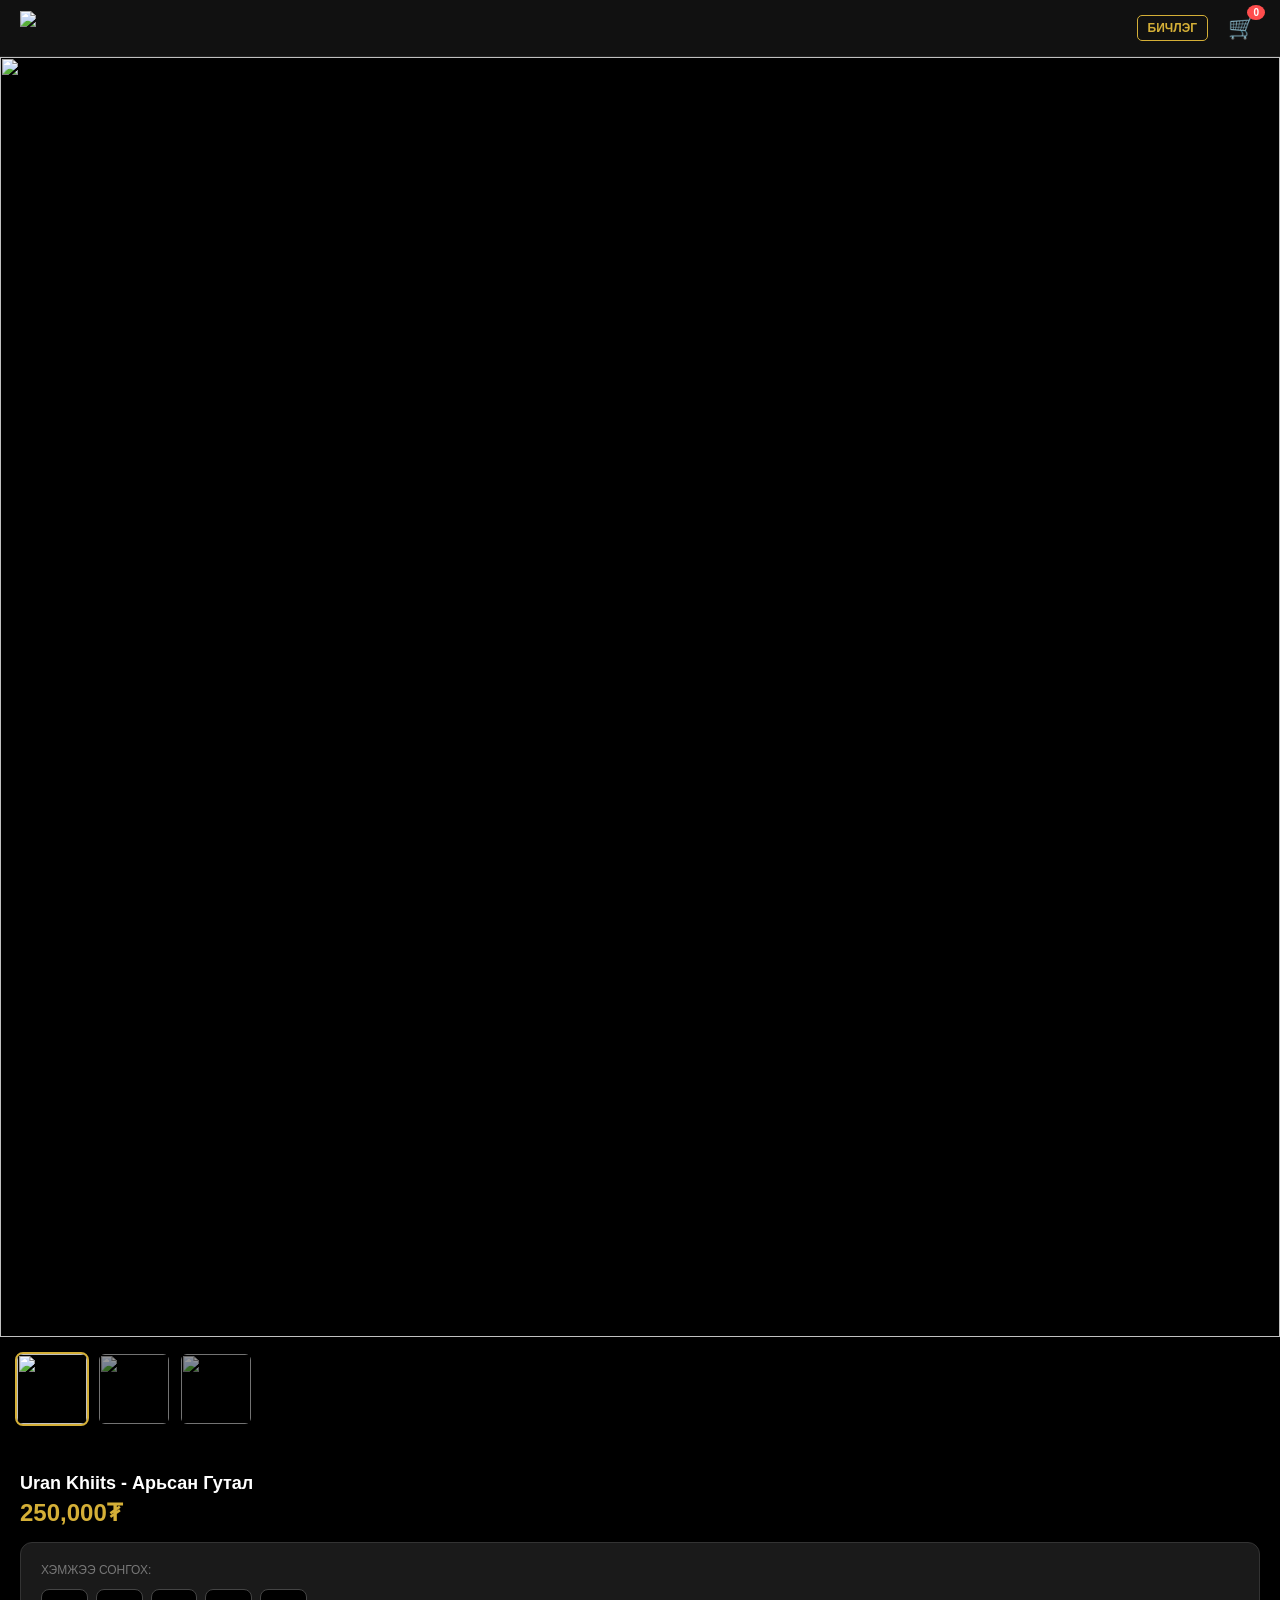
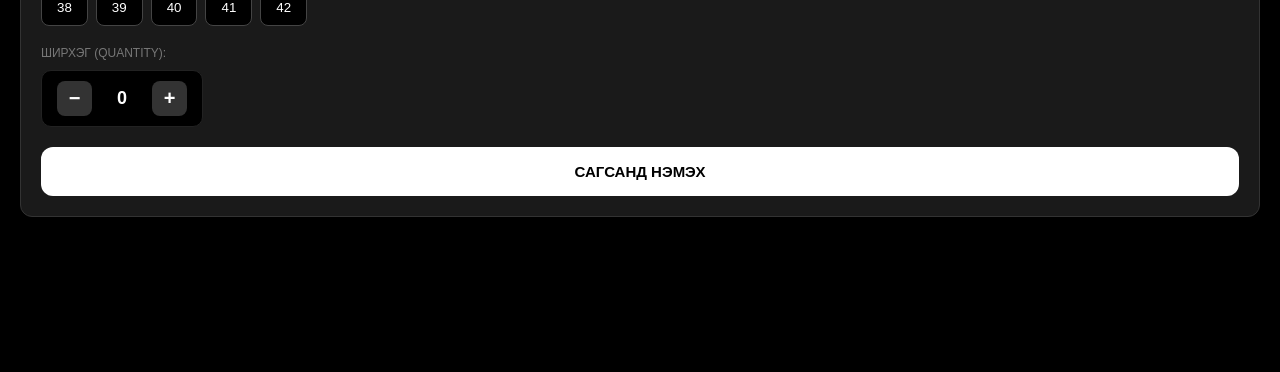
==== commit 151322ad: "Change quantity initialization from 1 to 0 Updated quantity handling to start from 0 instead of 1, a" ====
--- a/index.html
+++ b/index.html
@@ -47,7 +47,6 @@
         .size-btn { background: #000; border: 1px solid #444; color: #fff; padding: 10px 15px; border-radius: 8px; cursor: pointer; min-width: 45px; }
         .size-btn.active { border-color: var(--gold); color: var(--gold); background: rgba(212, 175, 55, 0.1); }
 
-        /* Нүүр хуудасны тоо ширхэг сонгох хэсэг */
         .qty-label { font-size: 12px; color: #777; display: block; margin-bottom: 10px; }
         .qty-control-main { display: flex; align-items: center; gap: 20px; margin-bottom: 20px; background: #000; padding: 10px 15px; border-radius: 10px; width: fit-content; border: 1px solid #222; }
         .qty-btn-main { background: #333; border: none; color: #fff; width: 35px; height: 35px; border-radius: 8px; cursor: pointer; font-size: 20px; font-weight: bold; }
@@ -67,7 +66,7 @@
             display: flex; justify-content: space-between; align-items: center; 
             padding: 15px; background: #111; border-radius: 10px; margin-bottom: 10px; border: 1px solid #222;
         }
-        .remove-btn { color: var(--red); background: none; border: none; font-size: 20px; cursor: pointer; }
+        .remove-btn { color: var(--red); background: none; border: none; font-size: 16px; cursor: pointer; border: 1px solid var(--red); padding: 5px 10px; border-radius: 6px;}
 
         .order-form { padding: 20px; background: #111; border-top: 1px solid #222; }
         .order-form input { width: 100%; padding: 12px; margin-bottom: 10px; border-radius: 8px; background: #222; border: 1px solid #333; color: #fff; box-sizing: border-box; }
@@ -118,7 +117,7 @@
             <span class="qty-label">ШИРХЭГ (QUANTITY):</span>
             <div class="qty-control-main">
                 <button class="qty-btn-main" onclick="updateMainQty(-1)">−</button>
-                <span id="main-qty-val">1</span>
+                <span id="main-qty-val">0</span>
                 <button class="qty-btn-main" onclick="updateMainQty(1)">+</button>
             </div>
 
@@ -149,7 +148,7 @@
 <script>
 let cart = [];
 let selectedSize = "";
-let currentQty = 1;
+let currentQty = 0; // 0-оос эхэлдэг болгосон
 const unitPrice = 250000;
 
 function changeImg(el) {
@@ -165,12 +164,13 @@
 }
 
 function updateMainQty(val) {
-    currentQty = Math.max(1, currentQty + val);
+    currentQty = Math.max(0, currentQty + val); // Хасах руу орохгүй
     document.getElementById('main-qty-val').innerText = currentQty;
 }
 
 function addToCart() {
     if(!selectedSize) { alert("Хэмжээгээ сонгоно уу"); return; }
+    if(currentQty === 0) { alert("Ширхэгээ сонгоно уу"); return; }
     
     const existingIdx = cart.findIndex(i => i.size === selectedSize);
     if(existingIdx > -1) {
@@ -179,9 +179,10 @@
         cart.push({ size: selectedSize, price: unitPrice, qty: currentQty, id: Date.now() });
     }
     
-    // Reset нүүр хэсэг
-    currentQty = 1;
-    document.getElementById('main-qty-val').innerText = "1";
+    // САГСАНД НЭМСНИЙ ДАРАА БУЦААД 0 БОЛГОХ
+    currentQty = 0;
+    document.getElementById('main-qty-val').innerText = "0";
+    
     updateCartUI();
     alert("Сагсанд нэмэгдлээ!");
 }
@@ -206,7 +207,7 @@
                     </div>
                 </div>
                 <div style="text-align:right;">
-                    <div style="font-weight:bold;">${itemTotal.toLocaleString()}₮</div>
+                    <div style="font-weight:bold; margin-bottom:5px;">${itemTotal.toLocaleString()}₮</div>
                     <button class="remove-btn" onclick="removeItem(${item.id})">Устгах</button>
                 </div>
             </div>
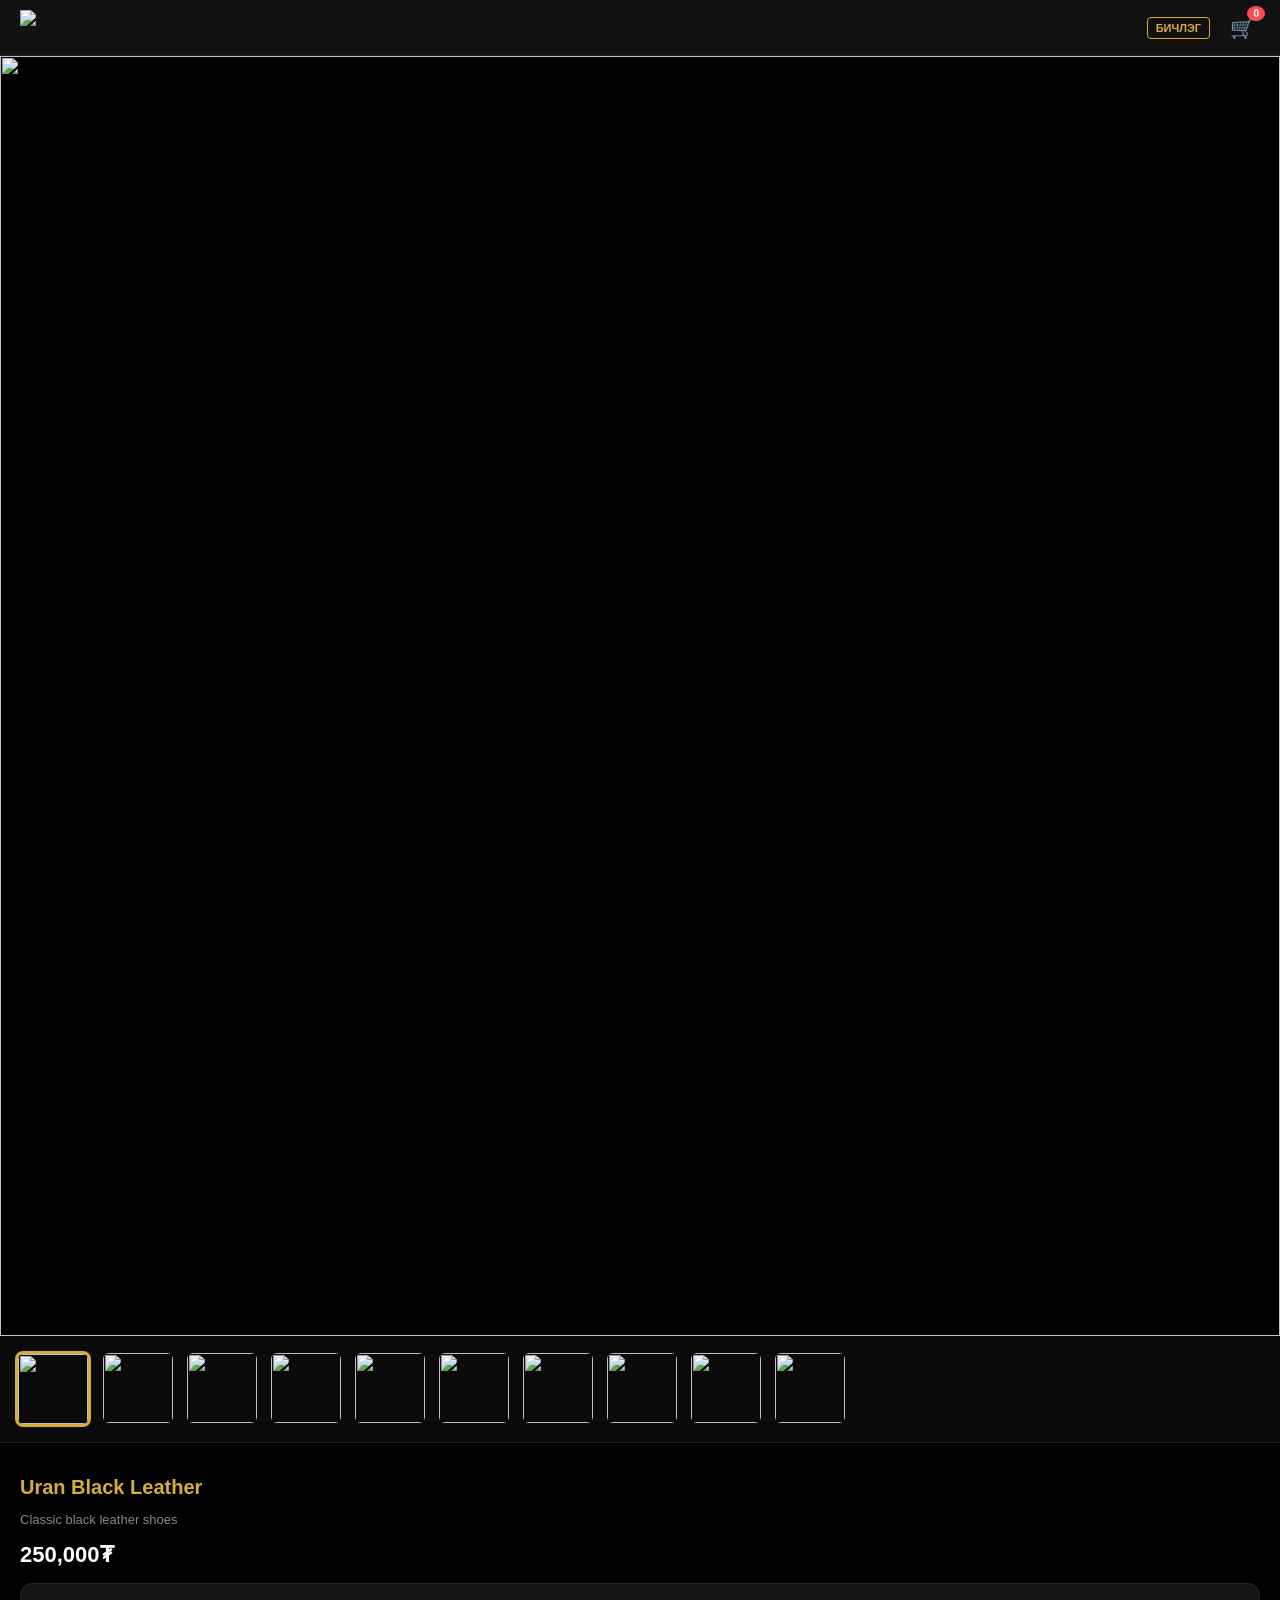
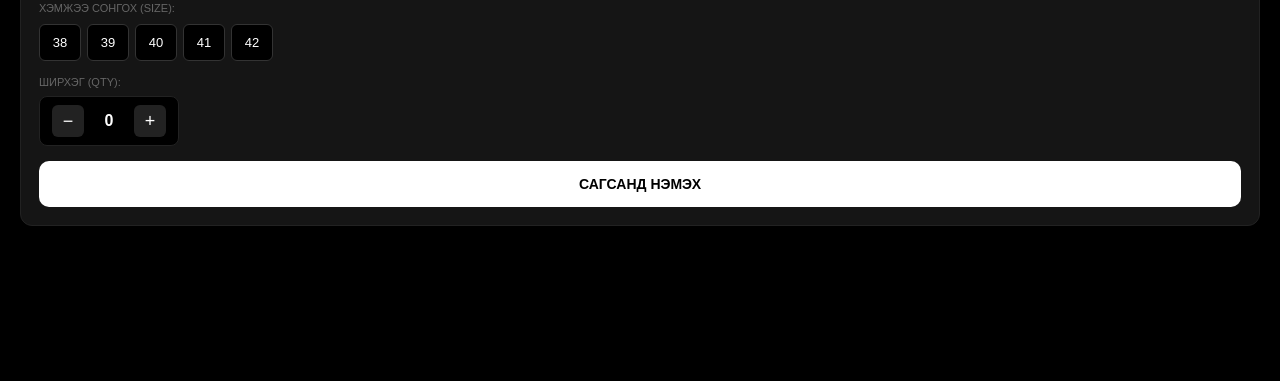
==== commit e22f7c7c: "Update index.html" ====
--- a/index.html
+++ b/index.html
@@ -30,48 +30,50 @@
             color: white; border-radius: 50%; padding: 2px 6px; font-size: 10px; font-weight: bold;
         }
 
+        /* ТОМ ЗУРАГ ДЭЭРЭЭ */
         .main-img-holder { width: 100%; aspect-ratio: 1/1; overflow: hidden; background: #000; }
         .main-img-holder img { width: 100%; height: 100%; object-fit: cover; }
-        
-        .thumb-scroll { display: flex; gap: 8px; overflow-x: auto; padding: 15px; scrollbar-width: none; }
-        .thumb-item { width: 70px; height: 70px; border-radius: 8px; flex-shrink: 0; cursor: pointer; opacity: 0.6; border: 2px solid transparent; }
-        .thumb-active { border-color: var(--gold); opacity: 1; }
+
+        /* БҮТЭЭГДЭХҮҮН СОНГОХ ХЭСЭГ ДООР НЬ */
+        .product-list-scroll { 
+            display: flex; gap: 10px; overflow-x: auto; padding: 15px; 
+            background: #0a0a0a; border-bottom: 1px solid #222; scrollbar-width: none;
+        }
+        .product-thumb { 
+            width: 70px; height: 70px; border-radius: 8px; flex-shrink: 0; 
+            cursor: pointer; border: 2px solid transparent; transition: 0.2s; object-fit: cover;
+        }
+        .product-thumb.active { border-color: var(--gold); border-width: 3px; }
 
         .info-section { padding: 20px; }
-        .product-title { font-size: 18px; font-weight: bold; margin-bottom: 5px; }
+        .product-title { font-size: 20px; font-weight: bold; margin-bottom: 5px; color: var(--gold); }
+        .product-desc { font-size: 13px; color: #888; margin-bottom: 15px; }
         .price-box { margin-bottom: 15px; }
-        .current-price { font-size: 24px; font-weight: 800; color: var(--gold); }
-
-        .selection-box { background: #1a1a1a; padding: 20px; border-radius: 12px; margin: 15px 0; border: 1px solid #333; }
-        .size-options { display: flex; gap: 8px; flex-wrap: wrap; margin: 12px 0 20px 0; }
-        .size-btn { background: #000; border: 1px solid #444; color: #fff; padding: 10px 15px; border-radius: 8px; cursor: pointer; min-width: 45px; }
+        .current-price { font-size: 22px; font-weight: 800; }
+
+        .selection-box { background: #151515; padding: 18px; border-radius: 12px; margin: 15px 0; border: 1px solid #222; }
+        .size-options { display: flex; gap: 6px; flex-wrap: wrap; margin: 10px 0 15px 0; }
+        .size-btn { background: #000; border: 1px solid #333; color: #fff; padding: 10px 12px; border-radius: 6px; cursor: pointer; min-width: 42px; font-size: 13px;}
         .size-btn.active { border-color: var(--gold); color: var(--gold); background: rgba(212, 175, 55, 0.1); }
 
-        .qty-label { font-size: 12px; color: #777; display: block; margin-bottom: 10px; }
-        .qty-control-main { display: flex; align-items: center; gap: 20px; margin-bottom: 20px; background: #000; padding: 10px 15px; border-radius: 10px; width: fit-content; border: 1px solid #222; }
-        .qty-btn-main { background: #333; border: none; color: #fff; width: 35px; height: 35px; border-radius: 8px; cursor: pointer; font-size: 20px; font-weight: bold; }
-        #main-qty-val { font-size: 18px; font-weight: bold; min-width: 20px; text-align: center; }
+        .qty-label { font-size: 11px; color: #666; display: block; margin-bottom: 8px; text-transform: uppercase; }
+        .qty-control-main { display: flex; align-items: center; gap: 15px; margin-bottom: 15px; background: #000; padding: 8px 12px; border-radius: 8px; width: fit-content; border: 1px solid #222; }
+        .qty-btn-main { background: #222; border: none; color: #fff; width: 32px; height: 32px; border-radius: 6px; cursor: pointer; font-size: 18px; }
+        #main-qty-val { font-size: 16px; font-weight: bold; min-width: 20px; text-align: center; }
 
         .add-to-cart-btn { 
-            width: 100%; background: #fff; color: #000; border: none; padding: 16px; 
-            border-radius: 12px; font-weight: bold; cursor: pointer; font-size: 15px;
-        }
-
-        .cart-overlay { 
-            position: fixed; top: 0; left: 0; width: 100%; height: 100%; 
-            background: rgba(0,0,0,0.95); z-index: 1000; display: none; flex-direction: column;
-        }
+            width: 100%; background: #fff; color: #000; border: none; padding: 15px; 
+            border-radius: 10px; font-weight: bold; cursor: pointer; font-size: 14px;
+        }
+
+        /* Сагсны цонх */
+        .cart-overlay { position: fixed; top: 0; left: 0; width: 100%; height: 100%; background: rgba(0,0,0,0.95); z-index: 1000; display: none; flex-direction: column; }
         .cart-content { padding: 20px; flex: 1; overflow-y: auto; }
-        .cart-item { 
-            display: flex; justify-content: space-between; align-items: center; 
-            padding: 15px; background: #111; border-radius: 10px; margin-bottom: 10px; border: 1px solid #222;
-        }
-        .remove-btn { color: var(--red); background: none; border: none; font-size: 16px; cursor: pointer; border: 1px solid var(--red); padding: 5px 10px; border-radius: 6px;}
+        .cart-item { display: flex; justify-content: space-between; align-items: center; padding: 15px; background: #111; border-radius: 10px; margin-bottom: 10px; border: 1px solid #222; }
+        .remove-btn { color: var(--red); background: none; border: 1px solid var(--red); padding: 4px 8px; border-radius: 4px; font-size: 12px; cursor: pointer; }
 
         .order-form { padding: 20px; background: #111; border-top: 1px solid #222; }
         .order-form input { width: 100%; padding: 12px; margin-bottom: 10px; border-radius: 8px; background: #222; border: 1px solid #333; color: #fff; box-sizing: border-box; }
-
-        .footer-bar { position: fixed; bottom: 0; width: 100%; background: #111; padding: 20px; border-top: 1px solid #222; display: flex; justify-content: space-between; align-items: center; box-sizing: border-box; }
     </style>
 </head>
 <body>
@@ -79,9 +81,9 @@
 <nav class="nav-header">
     <img src="https://i.postimg.cc/PrZQPYHB/Luxury-Footwear-Logo.png" class="nav-logo">
     <div class="nav-right">
-        <a href="videos.html" style="color:var(--gold); text-decoration:none; font-size:12px; font-weight: bold; border: 1px solid var(--gold); padding: 5px 10px; border-radius: 5px;">БИЧЛЭГ</a>
+        <a href="videos.html" style="color:var(--gold); text-decoration:none; font-size:11px; font-weight: bold; border: 1px solid var(--gold); padding: 4px 8px; border-radius: 4px;">БИЧЛЭГ</a>
         <button class="cart-icon-btn" onclick="toggleCart()">
-            <span style="font-size: 22px;">🛒</span>
+            <span style="font-size: 20px;">🛒</span>
             <span id="cart-count-val" class="cart-count">0</span>
         </button>
     </div>
@@ -89,23 +91,20 @@
 
 <div class="product-container">
     <div class="main-img-holder">
-        <img id="main-view" src="https://i.postimg.cc/PrZQPYHB/Luxury-Footwear-Logo.png">
-    </div>
-
-    <div class="thumb-scroll">
-        <img class="thumb-item thumb-active" src="https://i.postimg.cc/PrZQPYHB/Luxury-Footwear-Logo.png" onclick="changeImg(this)">
-        <img class="thumb-item" src="https://picsum.photos/600/600?random=1" onclick="changeImg(this)">
-        <img class="thumb-item" src="https://picsum.photos/600/600?random=2" onclick="changeImg(this)">
-    </div>
+        <img id="main-view" src="">
+    </div>
+
+    <div class="product-list-scroll" id="product-list"></div>
 
     <div class="info-section">
-        <h1 class="product-title">Uran Khiits - Арьсан Гутал</h1>
+        <h1 id="display-title" class="product-title">Сонгоогүй</h1>
+        <p id="display-desc" class="product-desc">Гутал сонгоно уу.</p>
         <div class="price-box">
-            <span class="current-price">250,000₮</span>
+            <span id="display-price" class="current-price">0₮</span>
         </div>
 
         <div class="selection-box">
-            <span class="qty-label">ХЭМЖЭЭ СОНГОХ:</span>
+            <span class="qty-label">Хэмжээ сонгох (Size):</span>
             <div class="size-options">
                 <button class="size-btn" onclick="selectSize(this)">38</button>
                 <button class="size-btn" onclick="selectSize(this)">39</button>
@@ -114,7 +113,7 @@
                 <button class="size-btn" onclick="selectSize(this)">42</button>
             </div>
 
-            <span class="qty-label">ШИРХЭГ (QUANTITY):</span>
+            <span class="qty-label">Ширхэг (Qty):</span>
             <div class="qty-control-main">
                 <button class="qty-btn-main" onclick="updateMainQty(-1)">−</button>
                 <span id="main-qty-val">0</span>
@@ -129,16 +128,14 @@
 <div id="cartOverlay" class="cart-overlay">
     <div style="padding: 20px; display: flex; justify-content: space-between; border-bottom: 1px solid #222; align-items: center;">
         <h3 style="margin:0;">Миний сагс</h3>
-        <button onclick="toggleCart()" style="background:none; border:none; color:#fff; font-size:28px;">✕</button>
-    </div>
-    
+        <button onclick="toggleCart()" style="background:none; border:none; color:#fff; font-size:24px;">✕</button>
+    </div>
     <div id="cartItems" class="cart-content"></div>
-
     <div class="order-form">
         <input type="text" id="p-name" placeholder="Таны нэр">
         <input type="tel" id="p-phone" placeholder="Утасны дугаар">
-        <div style="display:flex; justify-content:space-between; margin:15px 0; font-size: 18px;">
-            <span>Нийт дүн:</span>
+        <div style="display:flex; justify-content:space-between; margin:10px 0; font-size: 16px;">
+            <span>Нийт:</span>
             <span id="cart-total" style="color:var(--gold); font-weight:bold;">0₮</span>
         </div>
         <button class="add-to-cart-btn" style="background:var(--gold);" onclick="sendOrder()">ЗАХИАЛГА ИЛГЭЭХ</button>
@@ -146,16 +143,51 @@
 </div>
 
 <script>
+// ТОГТМОЛ 10 БҮТЭЭГДЭХҮҮН (Энд линкээ солиорой)
+const products = [
+    { id: 1, name: "Uran Black Leather", desc: "Classic black leather shoes", price: 250000, img: "https://i.postimg.cc/PrZQPYHB/Luxury-Footwear-Logo.png" },
+    { id: 2, name: "Uran Brown Style", desc: "Handmade brown leather", price: 260000, img: "https://via.placeholder.com/600x600/111/gold?text=GUTAL+2" },
+    { id: 3, name: "Uran Oxford Elite", desc: "Premium office wear", price: 270000, img: "https://via.placeholder.com/600x600/111/gold?text=GUTAL+3" },
+    { id: 4, name: "Uran Loafer Pro", desc: "Comfortable daily loafer", price: 240000, img: "https://via.placeholder.com/600x600/111/gold?text=GUTAL+4" },
+    { id: 5, name: "Uran Chelsea Black", desc: "Sleek fall style boots", price: 320000, img: "https://via.placeholder.com/600x600/111/gold?text=GUTAL+5" },
+    { id: 6, name: "Uran Urban Soft", desc: "Soft skin leather shoes", price: 230000, img: "https://via.placeholder.com/600x600/111/gold?text=GUTAL+6" },
+    { id: 7, name: "Uran Monk Strap", desc: "Double strap luxury", price: 290000, img: "https://via.placeholder.com/600x600/111/gold?text=GUTAL+7" },
+    { id: 8, name: "Uran Formal Blue", desc: "Unique blue leather", price: 280000, img: "https://via.placeholder.com/600x600/111/gold?text=GUTAL+8" },
+    { id: 9, name: "Uran Casual Grey", desc: "Lightweight leather sneakers", price: 220000, img: "https://via.placeholder.com/600x600/111/gold?text=GUTAL+9" },
+    { id: 10, name: "Uran Masterpiece", desc: "Limited edition artisan", price: 450000, img: "https://via.placeholder.com/600x600/111/gold?text=GUTAL+10" }
+];
+
 let cart = [];
 let selectedSize = "";
-let currentQty = 0; // 0-оос эхэлдэг болгосон
-const unitPrice = 250000;
-
-function changeImg(el) {
-    document.getElementById('main-view').src = el.src;
-    document.querySelectorAll('.thumb-item').forEach(t => t.classList.remove('thumb-active'));
-    el.classList.add('thumb-active');
-}
+let currentQty = 0;
+let currentProduct = null;
+
+// Жагсаалтыг байршуулах
+const listDiv = document.getElementById('product-list');
+products.forEach((p, idx) => {
+    const imgEl = document.createElement('img');
+    imgEl.src = p.img;
+    imgEl.className = 'product-thumb';
+    imgEl.onclick = () => selectProduct(p, imgEl);
+    listDiv.appendChild(imgEl);
+});
+
+function selectProduct(p, el) {
+    currentProduct = p;
+    document.getElementById('main-view').src = p.img;
+    document.getElementById('display-title').innerText = p.name;
+    document.getElementById('display-desc').innerText = p.desc;
+    document.getElementById('display-price').innerText = p.price.toLocaleString() + "₮";
+    
+    document.querySelectorAll('.product-thumb').forEach(t => t.classList.remove('active'));
+    el.classList.add('active');
+    
+    currentQty = 0;
+    document.getElementById('main-qty-val').innerText = "0";
+}
+
+// Эхлээд 1-р бүтээгдэхүүнийг сонгоно
+selectProduct(products[0], listDiv.firstChild);
 
 function selectSize(btn) {
     document.querySelectorAll('.size-btn').forEach(b => b.classList.remove('active'));
@@ -164,89 +196,62 @@
 }
 
 function updateMainQty(val) {
-    currentQty = Math.max(0, currentQty + val); // Хасах руу орохгүй
+    currentQty = Math.max(0, currentQty + val);
     document.getElementById('main-qty-val').innerText = currentQty;
 }
 
 function addToCart() {
-    if(!selectedSize) { alert("Хэмжээгээ сонгоно уу"); return; }
-    if(currentQty === 0) { alert("Ширхэгээ сонгоно уу"); return; }
-    
-    const existingIdx = cart.findIndex(i => i.size === selectedSize);
-    if(existingIdx > -1) {
-        cart[existingIdx].qty += currentQty;
+    if(!selectedSize || currentQty === 0) { alert("Хэмжээ болон тоогоо сонгоно уу"); return; }
+    
+    const cartId = `${currentProduct.id}-${selectedSize}`;
+    const idx = cart.findIndex(i => i.cartId === cartId);
+    
+    if(idx > -1) {
+        cart[idx].qty += currentQty;
     } else {
-        cart.push({ size: selectedSize, price: unitPrice, qty: currentQty, id: Date.now() });
+        cart.push({ cartId: cartId, name: currentProduct.name, size: selectedSize, price: currentProduct.price, qty: currentQty });
     }
     
-    // САГСАНД НЭМСНИЙ ДАРАА БУЦААД 0 БОЛГОХ
     currentQty = 0;
     document.getElementById('main-qty-val').innerText = "0";
-    
     updateCartUI();
-    alert("Сагсанд нэмэгдлээ!");
+    alert("Сагсанд нэмэгдлээ");
 }
 
 function updateCartUI() {
-    const totalItems = cart.reduce((sum, item) => sum + item.qty, 0);
-    document.getElementById('cart-count-val').innerText = totalItems;
-    
+    document.getElementById('cart-count-val').innerText = cart.reduce((s, i) => s + i.qty, 0);
     const container = document.getElementById('cartItems');
     container.innerHTML = "";
-    
-    let totalPrice = 0;
+    let total = 0;
     cart.forEach(item => {
-        const itemTotal = item.price * item.qty;
-        totalPrice += itemTotal;
-        container.innerHTML += `
-            <div class="cart-item">
-                <div>
-                    <div style="font-weight:bold;">Арьсан гутал</div>
-                    <div style="font-size:13px; color:var(--gold); margin-top:3px;">
-                        Хэмжээ: ${item.size} | ${item.qty} ширхэг
-                    </div>
-                </div>
-                <div style="text-align:right;">
-                    <div style="font-weight:bold; margin-bottom:5px;">${itemTotal.toLocaleString()}₮</div>
-                    <button class="remove-btn" onclick="removeItem(${item.id})">Устгах</button>
-                </div>
-            </div>
-        `;
+        const sub = item.price * item.qty;
+        total += sub;
+        container.innerHTML += `<div class="cart-item">
+            <div><b>${item.name}</b><br><small>Size: ${item.size} | ${item.qty}ш</small></div>
+            <div style="text-align:right;">${sub.toLocaleString()}₮<br><button class="remove-btn" onclick="removeItem('${item.cartId}')">Устгах</button></div>
+        </div>`;
     });
-    document.getElementById('cart-total').innerText = totalPrice.toLocaleString() + "₮";
-}
-
-function removeItem(id) {
-    cart = cart.filter(i => i.id !== id);
-    updateCartUI();
-}
-
-function toggleCart() {
-    const el = document.getElementById('cartOverlay');
-    el.style.display = el.style.display === 'flex' ? 'none' : 'flex';
-}
+    document.getElementById('cart-total').innerText = total.toLocaleString() + "₮";
+}
+
+function removeItem(id) { cart = cart.filter(i => i.cartId !== id); updateCartUI(); }
+function toggleCart() { const el = document.getElementById('cartOverlay'); el.style.display = el.style.display === 'flex' ? 'none' : 'flex'; }
 
 function sendOrder() {
-    const name = document.getElementById('p-name').value.trim();
-    const phone = document.getElementById('p-phone').value.trim();
-
-    if(cart.length === 0) { alert("Сагс хоосон байна"); return; }
-    if(!name || !phone) { alert("Мэдээллээ бүрэн бөглөнө үү"); return; }
-
-    const details = cart.map(i => `${i.size} размер (${i.qty}ш)`).join(", ");
+    const name = document.getElementById('p-name').value;
+    const phone = document.getElementById('p-phone').value;
+    if(!name || !phone || cart.length === 0) { alert("Мэдээллээ гүйцэд оруулна уу"); return; }
+    
     const params = {
         from_name: name,
         phone: phone,
-        order_details: `Шинэ захиалга: ${details}`,
+        order_details: cart.map(i => `${i.name} (${i.size}р - ${i.qty}ш)`).join(", "),
         total_price: document.getElementById('cart-total').innerText
     };
 
-    emailjs.send('service_izdours', 'template_ix01rik', params)
-    .then(() => {
-        alert("Захиалга амжилттай илгээгдлээ!");
-        cart = [];
-        updateCartUI();
-        toggleCart();
+    emailjs.send('service_izdours', 'template_ix01rik', params).then(() => {
+        alert("Захиалга илгээгдлээ");
+        cart = []; updateCartUI(); toggleCart();
     });
 }
 </script>
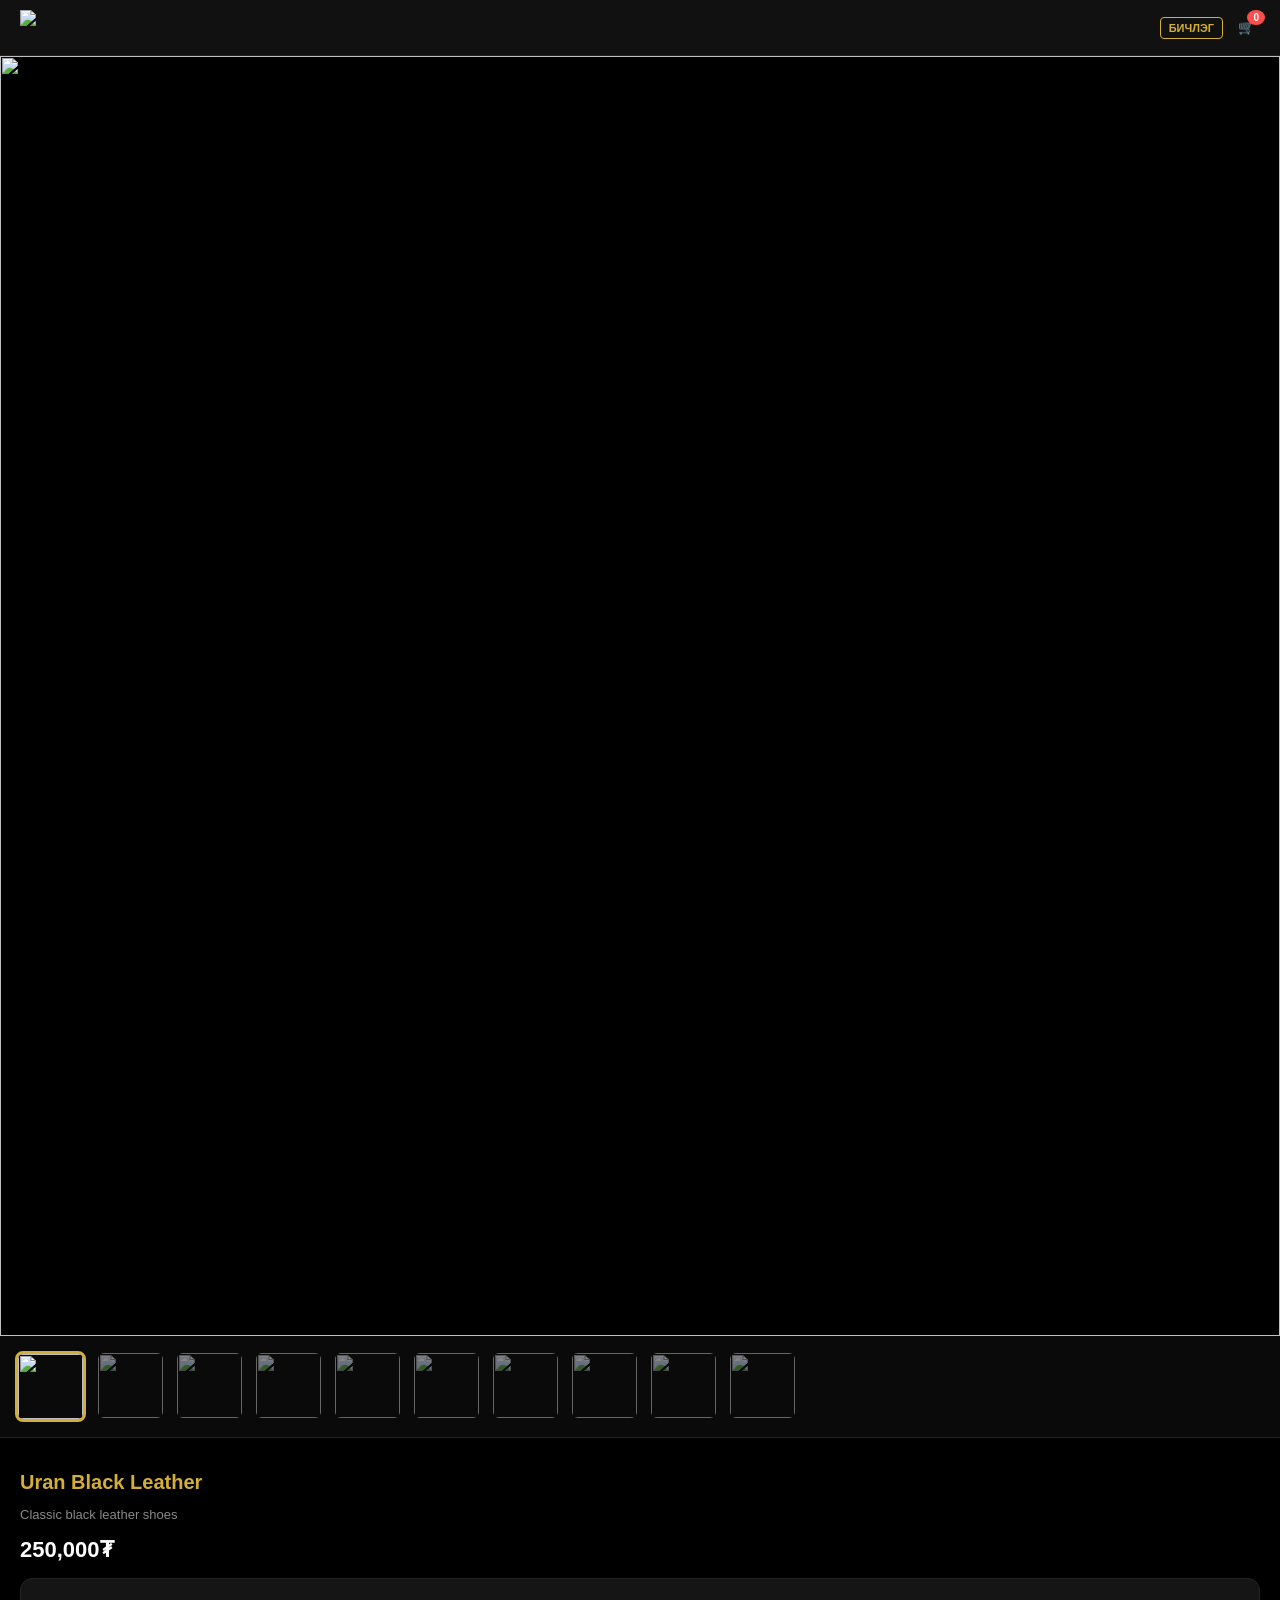
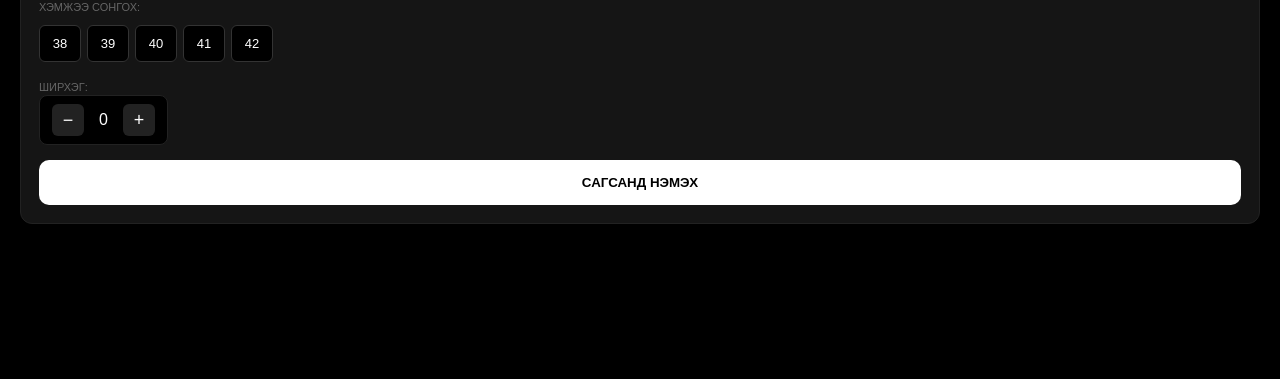
==== commit a3eb98ec: "Update index.html" ====
--- a/index.html
+++ b/index.html
@@ -13,8 +13,8 @@
     </script>
 
     <style>
-        :root { --gold: #d4af37; --bg: #000; --card: #111; --red: #ff4d4d; --green: #25D366; }
-        body { background-color: var(--bg); color: #fff; font-family: 'Segoe UI', Arial, sans-serif; margin: 0; padding-bottom: 120px; }
+        :root { --gold: #d4af37; --bg: #000; --card: #111; --red: #ff4d4d; }
+        body { background-color: var(--bg); color: #fff; font-family: 'Segoe UI', Arial, sans-serif; margin: 0; padding-bottom: 120px; overflow-x: hidden; }
         
         .nav-header { 
             display: flex; justify-content: space-between; align-items: center; 
@@ -22,7 +22,6 @@
             position: sticky; top: 0; z-index: 100; 
         }
         .nav-logo { height: 35px; }
-        .nav-right { display: flex; gap: 15px; align-items: center; }
         
         .cart-icon-btn { position: relative; background: none; border: none; cursor: pointer; padding: 5px; }
         .cart-count { 
@@ -30,25 +29,26 @@
             color: white; border-radius: 50%; padding: 2px 6px; font-size: 10px; font-weight: bold;
         }
 
-        /* ТОМ ЗУРАГ ДЭЭРЭЭ */
-        .main-img-holder { width: 100%; aspect-ratio: 1/1; overflow: hidden; background: #000; }
-        .main-img-holder img { width: 100%; height: 100%; object-fit: cover; }
-
-        /* БҮТЭЭГДЭХҮҮН СОНГОХ ХЭСЭГ ДООР НЬ */
+        /* ТОМ ЗУРАГ СВАЙП ХИЙХ ХЭСЭГ */
+        .slider-container { width: 100%; aspect-ratio: 1/1; position: relative; overflow: hidden; touch-action: pan-y; }
+        .slider-wrapper { display: flex; transition: transform 0.4s ease-out; width: 100%; height: 100%; }
+        .slider-item { min-width: 100%; height: 100%; }
+        .slider-item img { width: 100%; height: 100%; object-fit: cover; }
+
+        /* ЖИЖИГ ЗУРГУУД */
         .product-list-scroll { 
             display: flex; gap: 10px; overflow-x: auto; padding: 15px; 
             background: #0a0a0a; border-bottom: 1px solid #222; scrollbar-width: none;
         }
         .product-thumb { 
-            width: 70px; height: 70px; border-radius: 8px; flex-shrink: 0; 
-            cursor: pointer; border: 2px solid transparent; transition: 0.2s; object-fit: cover;
-        }
-        .product-thumb.active { border-color: var(--gold); border-width: 3px; }
+            width: 65px; height: 65px; border-radius: 8px; flex-shrink: 0; 
+            cursor: pointer; border: 2px solid transparent; transition: 0.2s; object-fit: cover; opacity: 0.5;
+        }
+        .product-thumb.active { border-color: var(--gold); opacity: 1; border-width: 3px; }
 
         .info-section { padding: 20px; }
         .product-title { font-size: 20px; font-weight: bold; margin-bottom: 5px; color: var(--gold); }
         .product-desc { font-size: 13px; color: #888; margin-bottom: 15px; }
-        .price-box { margin-bottom: 15px; }
         .current-price { font-size: 22px; font-weight: 800; }
 
         .selection-box { background: #151515; padding: 18px; border-radius: 12px; margin: 15px 0; border: 1px solid #222; }
@@ -56,21 +56,15 @@
         .size-btn { background: #000; border: 1px solid #333; color: #fff; padding: 10px 12px; border-radius: 6px; cursor: pointer; min-width: 42px; font-size: 13px;}
         .size-btn.active { border-color: var(--gold); color: var(--gold); background: rgba(212, 175, 55, 0.1); }
 
-        .qty-label { font-size: 11px; color: #666; display: block; margin-bottom: 8px; text-transform: uppercase; }
         .qty-control-main { display: flex; align-items: center; gap: 15px; margin-bottom: 15px; background: #000; padding: 8px 12px; border-radius: 8px; width: fit-content; border: 1px solid #222; }
         .qty-btn-main { background: #222; border: none; color: #fff; width: 32px; height: 32px; border-radius: 6px; cursor: pointer; font-size: 18px; }
-        #main-qty-val { font-size: 16px; font-weight: bold; min-width: 20px; text-align: center; }
-
-        .add-to-cart-btn { 
-            width: 100%; background: #fff; color: #000; border: none; padding: 15px; 
-            border-radius: 10px; font-weight: bold; cursor: pointer; font-size: 14px;
-        }
-
-        /* Сагсны цонх */
+        
+        .add-to-cart-btn { width: 100%; background: #fff; color: #000; border: none; padding: 15px; border-radius: 10px; font-weight: bold; cursor: pointer; }
+
         .cart-overlay { position: fixed; top: 0; left: 0; width: 100%; height: 100%; background: rgba(0,0,0,0.95); z-index: 1000; display: none; flex-direction: column; }
         .cart-content { padding: 20px; flex: 1; overflow-y: auto; }
         .cart-item { display: flex; justify-content: space-between; align-items: center; padding: 15px; background: #111; border-radius: 10px; margin-bottom: 10px; border: 1px solid #222; }
-        .remove-btn { color: var(--red); background: none; border: 1px solid var(--red); padding: 4px 8px; border-radius: 4px; font-size: 12px; cursor: pointer; }
+        .remove-btn { color: var(--red); background: none; border: 1px solid var(--red); padding: 4px 8px; border-radius: 4px; font-size: 12px; }
 
         .order-form { padding: 20px; background: #111; border-top: 1px solid #222; }
         .order-form input { width: 100%; padding: 12px; margin-bottom: 10px; border-radius: 8px; background: #222; border: 1px solid #333; color: #fff; box-sizing: border-box; }
@@ -80,53 +74,51 @@
 
 <nav class="nav-header">
     <img src="https://i.postimg.cc/PrZQPYHB/Luxury-Footwear-Logo.png" class="nav-logo">
-    <div class="nav-right">
-        <a href="videos.html" style="color:var(--gold); text-decoration:none; font-size:11px; font-weight: bold; border: 1px solid var(--gold); padding: 4px 8px; border-radius: 4px;">БИЧЛЭГ</a>
+    <div style="display:flex; gap:10px; align-items:center;">
+        <a href="videos.html" style="color:var(--gold); text-decoration:none; font-size:11px; font-weight:bold; border:1px solid var(--gold); padding:4px 8px; border-radius:4px;">БИЧЛЭГ</a>
         <button class="cart-icon-btn" onclick="toggleCart()">
-            <span style="font-size: 20px;">🛒</span>
-            <span id="cart-count-val" class="cart-count">0</span>
+            <span>🛒</span><span id="cart-count-val" class="cart-count">0</span>
         </button>
     </div>
 </nav>
 
-<div class="product-container">
-    <div class="main-img-holder">
-        <img id="main-view" src="">
-    </div>
-
-    <div class="product-list-scroll" id="product-list"></div>
-
-    <div class="info-section">
-        <h1 id="display-title" class="product-title">Сонгоогүй</h1>
-        <p id="display-desc" class="product-desc">Гутал сонгоно уу.</p>
-        <div class="price-box">
-            <span id="display-price" class="current-price">0₮</span>
-        </div>
-
-        <div class="selection-box">
-            <span class="qty-label">Хэмжээ сонгох (Size):</span>
-            <div class="size-options">
-                <button class="size-btn" onclick="selectSize(this)">38</button>
-                <button class="size-btn" onclick="selectSize(this)">39</button>
-                <button class="size-btn" onclick="selectSize(this)">40</button>
-                <button class="size-btn" onclick="selectSize(this)">41</button>
-                <button class="size-btn" onclick="selectSize(this)">42</button>
-            </div>
-
-            <span class="qty-label">Ширхэг (Qty):</span>
-            <div class="qty-control-main">
-                <button class="qty-btn-main" onclick="updateMainQty(-1)">−</button>
-                <span id="main-qty-val">0</span>
-                <button class="qty-btn-main" onclick="updateMainQty(1)">+</button>
-            </div>
-
-            <button class="add-to-cart-btn" onclick="addToCart()">САГСАНД НЭМЭХ</button>
-        </div>
-    </div>
+<div class="slider-container" id="slider">
+    <div class="slider-wrapper" id="slider-wrapper">
+        </div>
 </div>
 
+<div class="product-list-scroll" id="product-list"></div>
+
+<div class="info-section">
+    <h1 id="display-title" class="product-title">Сонгоогүй</h1>
+    <p id="display-desc" class="product-desc">-</p>
+    <div class="price-box">
+        <span id="display-price" class="current-price">0₮</span>
+    </div>
+
+    <div class="selection-box">
+        <span style="font-size:11px; color:#666;">ХЭМЖЭЭ СОНГОХ:</span>
+        <div class="size-options">
+            <button class="size-btn" onclick="selectSize(this)">38</button>
+            <button class="size-btn" onclick="selectSize(this)">39</button>
+            <button class="size-btn" onclick="selectSize(this)">40</button>
+            <button class="size-btn" onclick="selectSize(this)">41</button>
+            <button class="size-btn" onclick="selectSize(this)">42</button>
+        </div>
+
+        <span style="font-size:11px; color:#666;">ШИРХЭГ:</span>
+        <div class="qty-control-main">
+            <button class="qty-btn-main" onclick="updateMainQty(-1)">−</button>
+            <span id="main-qty-val">0</span>
+            <button class="qty-btn-main" onclick="updateMainQty(1)">+</button>
+        </div>
+
+        <button class="add-to-cart-btn" onclick="addToCart()">САГСАНД НЭМЭХ</button>
+    </div>
+</div>
+
 <div id="cartOverlay" class="cart-overlay">
-    <div style="padding: 20px; display: flex; justify-content: space-between; border-bottom: 1px solid #222; align-items: center;">
+    <div style="padding:20px; display:flex; justify-content:space-between; align-items:center; border-bottom:1px solid #222;">
         <h3 style="margin:0;">Миний сагс</h3>
         <button onclick="toggleCart()" style="background:none; border:none; color:#fff; font-size:24px;">✕</button>
     </div>
@@ -134,16 +126,14 @@
     <div class="order-form">
         <input type="text" id="p-name" placeholder="Таны нэр">
         <input type="tel" id="p-phone" placeholder="Утасны дугаар">
-        <div style="display:flex; justify-content:space-between; margin:10px 0; font-size: 16px;">
-            <span>Нийт:</span>
-            <span id="cart-total" style="color:var(--gold); font-weight:bold;">0₮</span>
+        <div style="display:flex; justify-content:space-between; margin:10px 0;">
+            <span>Нийт:</span><span id="cart-total" style="color:var(--gold); font-weight:bold;">0₮</span>
         </div>
         <button class="add-to-cart-btn" style="background:var(--gold);" onclick="sendOrder()">ЗАХИАЛГА ИЛГЭЭХ</button>
     </div>
 </div>
 
 <script>
-// ТОГТМОЛ 10 БҮТЭЭГДЭХҮҮН (Энд линкээ солиорой)
 const products = [
     { id: 1, name: "Uran Black Leather", desc: "Classic black leather shoes", price: 250000, img: "https://i.postimg.cc/PrZQPYHB/Luxury-Footwear-Logo.png" },
     { id: 2, name: "Uran Brown Style", desc: "Handmade brown leather", price: 260000, img: "https://via.placeholder.com/600x600/111/gold?text=GUTAL+2" },
@@ -160,35 +150,64 @@
 let cart = [];
 let selectedSize = "";
 let currentQty = 0;
-let currentProduct = null;
-
-// Жагсаалтыг байршуулах
-const listDiv = document.getElementById('product-list');
+let currentIndex = 0;
+
+const wrapper = document.getElementById('slider-wrapper');
+const thumbList = document.getElementById('product-list');
+
+// Үүсгэх
 products.forEach((p, idx) => {
-    const imgEl = document.createElement('img');
-    imgEl.src = p.img;
-    imgEl.className = 'product-thumb';
-    imgEl.onclick = () => selectProduct(p, imgEl);
-    listDiv.appendChild(imgEl);
+    // Slider-т нэмэх
+    const slide = document.createElement('div');
+    slide.className = 'slider-item';
+    slide.innerHTML = `<img src="${p.img}">`;
+    wrapper.appendChild(slide);
+
+    // Жижиг жагсаалтад нэмэх
+    const thumb = document.createElement('img');
+    thumb.src = p.img;
+    thumb.className = 'product-thumb';
+    thumb.onclick = () => goToSlide(idx);
+    thumbList.appendChild(thumb);
 });
 
-function selectProduct(p, el) {
-    currentProduct = p;
-    document.getElementById('main-view').src = p.img;
+function goToSlide(index) {
+    currentIndex = index;
+    wrapper.style.transform = `translateX(-${currentIndex * 100}%)`;
+    updateUI();
+}
+
+function updateUI() {
+    const p = products[currentIndex];
     document.getElementById('display-title').innerText = p.name;
     document.getElementById('display-desc').innerText = p.desc;
     document.getElementById('display-price').innerText = p.price.toLocaleString() + "₮";
     
-    document.querySelectorAll('.product-thumb').forEach(t => t.classList.remove('active'));
-    el.classList.add('active');
+    document.querySelectorAll('.product-thumb').forEach((t, i) => {
+        t.classList.toggle('active', i === currentIndex);
+    });
     
     currentQty = 0;
     document.getElementById('main-qty-val').innerText = "0";
 }
 
-// Эхлээд 1-р бүтээгдэхүүнийг сонгоно
-selectProduct(products[0], listDiv.firstChild);
-
+// Swipe Logic
+let startX = 0;
+const slider = document.getElementById('slider');
+
+slider.addEventListener('touchstart', e => startX = e.touches[0].clientX);
+slider.addEventListener('touchend', e => {
+    let diff = startX - e.changedTouches[0].clientX;
+    if (Math.abs(diff) > 50) {
+        if (diff > 0 && currentIndex < products.length - 1) goToSlide(currentIndex + 1);
+        else if (diff < 0 && currentIndex > 0) goToSlide(currentIndex - 1);
+    }
+});
+
+// Анхны төлөв
+goToSlide(0);
+
+// Бусад функцууд (Сагс, Хэмжээ...)
 function selectSize(btn) {
     document.querySelectorAll('.size-btn').forEach(b => b.classList.remove('active'));
     btn.classList.add('active');
@@ -201,34 +220,24 @@
 }
 
 function addToCart() {
-    if(!selectedSize || currentQty === 0) { alert("Хэмжээ болон тоогоо сонгоно уу"); return; }
-    
-    const cartId = `${currentProduct.id}-${selectedSize}`;
+    if(!selectedSize || currentQty === 0) { alert("Сонгоно уу"); return; }
+    const p = products[currentIndex];
+    const cartId = `${p.id}-${selectedSize}`;
     const idx = cart.findIndex(i => i.cartId === cartId);
-    
-    if(idx > -1) {
-        cart[idx].qty += currentQty;
-    } else {
-        cart.push({ cartId: cartId, name: currentProduct.name, size: selectedSize, price: currentProduct.price, qty: currentQty });
-    }
-    
-    currentQty = 0;
-    document.getElementById('main-qty-val').innerText = "0";
-    updateCartUI();
-    alert("Сагсанд нэмэгдлээ");
+    if(idx > -1) cart[idx].qty += currentQty;
+    else cart.push({ cartId, name: p.name, size: selectedSize, price: p.price, qty: currentQty });
+    updateCartUI(); alert("Нэмэгдлээ");
 }
 
 function updateCartUI() {
     document.getElementById('cart-count-val').innerText = cart.reduce((s, i) => s + i.qty, 0);
     const container = document.getElementById('cartItems');
-    container.innerHTML = "";
-    let total = 0;
+    container.innerHTML = ""; let total = 0;
     cart.forEach(item => {
-        const sub = item.price * item.qty;
-        total += sub;
+        total += item.price * item.qty;
         container.innerHTML += `<div class="cart-item">
-            <div><b>${item.name}</b><br><small>Size: ${item.size} | ${item.qty}ш</small></div>
-            <div style="text-align:right;">${sub.toLocaleString()}₮<br><button class="remove-btn" onclick="removeItem('${item.cartId}')">Устгах</button></div>
+            <div><b>${item.name}</b><br><small>${item.size}р | ${item.qty}ш</small></div>
+            <div style="text-align:right;">${(item.price * item.qty).toLocaleString()}₮<br><button class="remove-btn" onclick="removeItem('${item.cartId}')">Устгах</button></div>
         </div>`;
     });
     document.getElementById('cart-total').innerText = total.toLocaleString() + "₮";
@@ -240,19 +249,12 @@
 function sendOrder() {
     const name = document.getElementById('p-name').value;
     const phone = document.getElementById('p-phone').value;
-    if(!name || !phone || cart.length === 0) { alert("Мэдээллээ гүйцэд оруулна уу"); return; }
-    
-    const params = {
-        from_name: name,
-        phone: phone,
-        order_details: cart.map(i => `${i.name} (${i.size}р - ${i.qty}ш)`).join(", "),
+    if(!name || !phone || cart.length === 0) return alert("Мэдээллээ гүйцэд оруулна уу");
+    emailjs.send('service_izdours', 'template_ix01rik', {
+        from_name: name, phone: phone, 
+        order_details: cart.map(i => `${i.name} (${i.size}-${i.qty}ш)`).join(", "),
         total_price: document.getElementById('cart-total').innerText
-    };
-
-    emailjs.send('service_izdours', 'template_ix01rik', params).then(() => {
-        alert("Захиалга илгээгдлээ");
-        cart = []; updateCartUI(); toggleCart();
-    });
+    }).then(() => { alert("Илгээгдлээ"); cart = []; updateCartUI(); toggleCart(); });
 }
 </script>
 </body>
